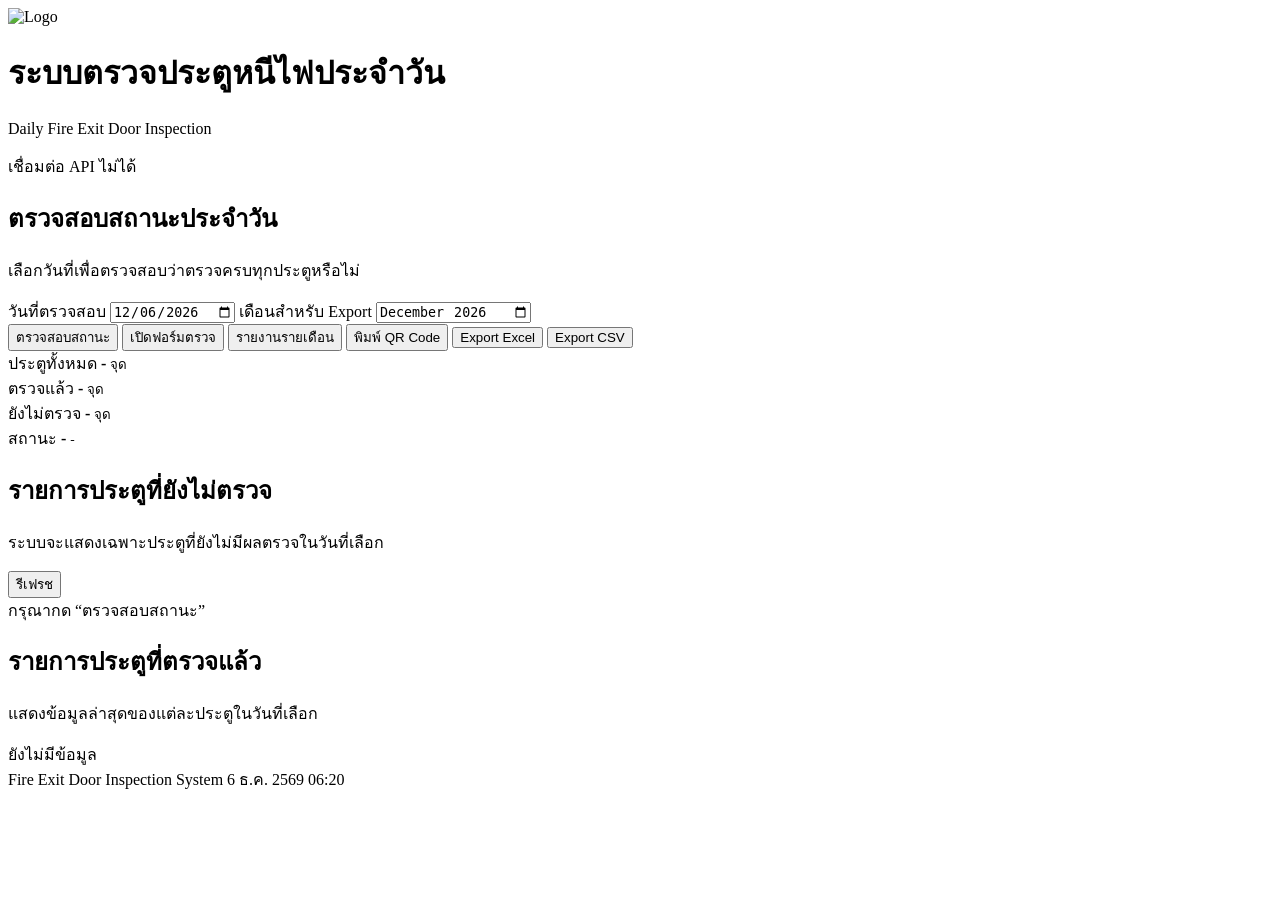
==== index.html @ d3d950fd "Create index.html" ====
<!DOCTYPE html>
<html lang="th">
<head>
  <meta charset="UTF-8" />
  <meta name="viewport" content="width=device-width, initial-scale=1.0" />

  <title>ระบบตรวจประตูหนีไฟประจำวัน</title>

  <link rel="stylesheet" href="styles.css" />

  <script src="config.js"></script>
  <script src="api.js"></script>

  <script src="https://cdn.jsdelivr.net/npm/sweetalert2@11"></script>
</head>

<body>
  <div class="app-shell">

    <header class="app-header">
      <div class="brand">
        <img id="appLogo" class="brand-logo" alt="Logo" />
        <div class="brand-text">
          <h1>ระบบตรวจประตูหนีไฟประจำวัน</h1>
          <p>Daily Fire Exit Door Inspection</p>
        </div>
      </div>

      <div class="header-status">
        <span id="apiStatusDot" class="status-dot pending"></span>
        <span id="apiStatusText">กำลังตรวจสอบระบบ...</span>
      </div>
    </header>

    <main class="main-content">

      <section class="panel control-panel">
        <div class="section-title-row">
          <div>
            <h2>ตรวจสอบสถานะประจำวัน</h2>
            <p>เลือกวันที่เพื่อตรวจสอบว่าตรวจครบทุกประตูหรือไม่</p>
          </div>
        </div>

        <div class="filter-grid">
          <label class="field">
            <span>วันที่ตรวจสอบ</span>
            <input id="statusDate" type="date" />
          </label>

          <label class="field">
            <span>เดือนสำหรับ Export</span>
            <input id="exportMonth" type="month" />
          </label>
        </div>

        <div class="action-grid">
          <button id="btnLoadStatus" class="btn primary" type="button">
            ตรวจสอบสถานะ
          </button>

          <button id="btnCheckForm" class="btn" type="button">
            เปิดฟอร์มตรวจ
          </button>

          <button id="btnReport" class="btn" type="button">
            รายงานรายเดือน
          </button>

          <button id="btnQrCode" class="btn" type="button">
            พิมพ์ QR Code
          </button>

          <button id="btnExportExcel" class="btn success" type="button">
            Export Excel
          </button>

          <button id="btnExportCsv" class="btn warning" type="button">
            Export CSV
          </button>
        </div>
      </section>

      <section class="summary-grid">
        <article class="stat-card">
          <span class="stat-label">ประตูทั้งหมด</span>
          <strong id="totalDoors">-</strong>
          <small>จุด</small>
        </article>

        <article class="stat-card ok">
          <span class="stat-label">ตรวจแล้ว</span>
          <strong id="checkedCount">-</strong>
          <small>จุด</small>
        </article>

        <article class="stat-card danger">
          <span class="stat-label">ยังไม่ตรวจ</span>
          <strong id="missingCount">-</strong>
          <small>จุด</small>
        </article>

        <article class="stat-card status">
          <span class="stat-label">สถานะ</span>
          <strong id="completeStatus">-</strong>
          <small id="statusDateLabel">-</small>
        </article>
      </section>

      <section class="panel">
        <div class="section-title-row">
          <div>
            <h2>รายการประตูที่ยังไม่ตรวจ</h2>
            <p id="missingHint">ระบบจะแสดงเฉพาะประตูที่ยังไม่มีผลตรวจในวันที่เลือก</p>
          </div>

          <button id="btnRefreshSmall" class="btn small" type="button">
            รีเฟรช
          </button>
        </div>

        <div id="missingList" class="door-list empty">
          <div class="empty-state">
            กรุณากด “ตรวจสอบสถานะ”
          </div>
        </div>
      </section>

      <section class="panel">
        <div class="section-title-row">
          <div>
            <h2>รายการประตูที่ตรวจแล้ว</h2>
            <p>แสดงข้อมูลล่าสุดของแต่ละประตูในวันที่เลือก</p>
          </div>
        </div>

        <div id="checkedList" class="door-list empty">
          <div class="empty-state">
            ยังไม่มีข้อมูล
          </div>
        </div>
      </section>

    </main>

    <footer class="app-footer">
      <span>Fire Exit Door Inspection System</span>
      <span id="footerTime"></span>
    </footer>
  </div>

  <script>
    /************************************************************
     * index.html inline app
     ************************************************************/

    const CONFIG = window.APP_CONFIG;
    const API = window.FireExitAPI;

    const el = {
      appLogo: document.getElementById('appLogo'),
      apiStatusDot: document.getElementById('apiStatusDot'),
      apiStatusText: document.getElementById('apiStatusText'),

      statusDate: document.getElementById('statusDate'),
      exportMonth: document.getElementById('exportMonth'),

      btnLoadStatus: document.getElementById('btnLoadStatus'),
      btnCheckForm: document.getElementById('btnCheckForm'),
      btnReport: document.getElementById('btnReport'),
      btnQrCode: document.getElementById('btnQrCode'),
      btnExportExcel: document.getElementById('btnExportExcel'),
      btnExportCsv: document.getElementById('btnExportCsv'),
      btnRefreshSmall: document.getElementById('btnRefreshSmall'),

      totalDoors: document.getElementById('totalDoors'),
      checkedCount: document.getElementById('checkedCount'),
      missingCount: document.getElementById('missingCount'),
      completeStatus: document.getElementById('completeStatus'),
      statusDateLabel: document.getElementById('statusDateLabel'),

      missingList: document.getElementById('missingList'),
      checkedList: document.getElementById('checkedList'),
      missingHint: document.getElementById('missingHint'),

      footerTime: document.getElementById('footerTime')
    };

    document.addEventListener('DOMContentLoaded', init);

    async function init() {
      el.appLogo.src = CONFIG.LOGO_URL;

      const today = getTodayYMD();
      el.statusDate.value = today;
      el.exportMonth.value = today.slice(0, 7);

      bindEvents();
      updateFooterTime();

      await checkApiHealth();
      await loadDailyStatus();
    }

    function bindEvents() {
      el.btnLoadStatus.addEventListener('click', loadDailyStatus);
      el.btnRefreshSmall.addEventListener('click', loadDailyStatus);

      el.statusDate.addEventListener('change', () => {
        loadDailyStatus();
      });

      el.btnCheckForm.addEventListener('click', () => {
        window.location.href = CONFIG.ROUTES.CHECK;
      });

      el.btnReport.addEventListener('click', () => {
        const month = el.exportMonth.value || getTodayYMD().slice(0, 7);
        window.location.href = `${CONFIG.ROUTES.REPORT}?month=${encodeURIComponent(month)}`;
      });

      el.btnQrCode.addEventListener('click', () => {
        window.location.href = CONFIG.ROUTES.QRCODE;
      });

      el.btnExportExcel.addEventListener('click', () => {
        const month = el.exportMonth.value;
        if (!month) {
          showWarn('กรุณาเลือกเดือนสำหรับ Export');
          return;
        }

        confirmExport('Excel', month, () => API.exportExcel(month));
      });

      el.btnExportCsv.addEventListener('click', () => {
        const month = el.exportMonth.value;
        if (!month) {
          showWarn('กรุณาเลือกเดือนสำหรับ Export');
          return;
        }

        confirmExport('CSV', month, () => API.exportCsv(month));
      });
    }

    async function checkApiHealth() {
      try {
        setApiStatus('pending', 'กำลังตรวจสอบระบบ...');

        const data = await API.getHealth();

        if (data.ok) {
          setApiStatus('ok', 'ระบบพร้อมใช้งาน');
        } else {
          setApiStatus('danger', 'ระบบมีปัญหา');
        }

      } catch (err) {
        setApiStatus('danger', 'เชื่อมต่อ API ไม่ได้');
        console.error(err);
      }
    }

    async function loadDailyStatus() {
      const date = el.statusDate.value;

      if (!date) {
        showWarn('กรุณาเลือกวันที่ตรวจสอบ');
        return;
      }

      setLoading(true);

      try {
        const data = await API.getDailyStatus(date);
        renderDailyStatus(data);

      } catch (err) {
        console.error(err);
        showError(err.message || 'โหลดข้อมูลไม่สำเร็จ');
      } finally {
        setLoading(false);
      }
    }

    function renderDailyStatus(data) {
      el.totalDoors.textContent = numberText(data.totalDoors);
      el.checkedCount.textContent = numberText(data.checkedCount);
      el.missingCount.textContent = numberText(data.missingCount);
      el.statusDateLabel.textContent = data.date || '-';

      if (data.isComplete) {
        el.completeStatus.textContent = 'ครบ';
        el.completeStatus.className = 'complete-ok';
        el.missingHint.textContent = 'ตรวจครบทุกประตูในวันที่เลือกแล้ว';
      } else {
        el.completeStatus.textContent = 'ไม่ครบ';
        el.completeStatus.className = 'complete-bad';
        el.missingHint.textContent = `ยังไม่ตรวจ ${data.missingCount || 0} ประตู`;
      }

      renderMissingDoors(data.missingDoors || []);
      renderCheckedDoors(data.checkedDoors || []);
    }

    function renderMissingDoors(list) {
      el.missingList.className = 'door-list';

      if (!list.length) {
        el.missingList.classList.add('empty');
        el.missingList.innerHTML = `
          <div class="empty-state success-state">
            ✓ ตรวจครบทุกประตูแล้ว
          </div>
        `;
        return;
      }

      el.missingList.innerHTML = list.map((door) => {
        const checkUrl = `${CONFIG.ROUTES.CHECK}?doorId=${encodeURIComponent(door.doorId)}`;

        return `
          <div class="door-row missing">
            <div class="door-main">
              <strong>${escapeHtml(door.doorId)}</strong>
              <span>${escapeHtml(door.location || '-')}</span>
            </div>
            <div class="door-actions">
              <a class="mini-link" href="${checkUrl}">ตรวจประตูนี้</a>
            </div>
          </div>
        `;
      }).join('');
    }

    function renderCheckedDoors(list) {
      el.checkedList.className = 'door-list';

      if (!list.length) {
        el.checkedList.classList.add('empty');
        el.checkedList.innerHTML = `
          <div class="empty-state">
            ยังไม่มีประตูที่ตรวจแล้วในวันที่เลือก
          </div>
        `;
        return;
      }

      el.checkedList.innerHTML = list.map((door) => {
        const viewUrl = `${CONFIG.ROUTES.VIEW}?doorId=${encodeURIComponent(door.doorId)}`;
        const resultClass = door.result === 'ผิดปกติ' ? 'badge bad' : 'badge good';

        return `
          <div class="door-row checked">
            <div class="door-main">
              <strong>${escapeHtml(door.doorId)}</strong>
              <span>${escapeHtml(door.location || '-')}</span>
            </div>

            <div class="door-meta">
              <span class="${resultClass}">${escapeHtml(door.result || '-')}</span>
              <small>${escapeHtml(door.inspector || '-')}</small>
              <small>${escapeHtml(door.timestamp || '-')}</small>
            </div>

            <div class="door-actions">
              <a class="mini-link" href="${viewUrl}">ดูผล</a>
            </div>
          </div>
        `;
      }).join('');
    }

    function confirmExport(type, month, callback) {
      Swal.fire({
        icon: 'question',
        title: `Export ${type}`,
        html: `ต้องการส่งออกไฟล์เดือน <b>${escapeHtml(month)}</b> ใช่หรือไม่`,
        showCancelButton: true,
        confirmButtonText: 'Export',
        cancelButtonText: 'ยกเลิก',
        reverseButtons: true
      }).then((result) => {
        if (result.isConfirmed) {
          callback();
        }
      });
    }

    function setLoading(isLoading) {
      const buttons = [
        el.btnLoadStatus,
        el.btnRefreshSmall,
        el.btnExportExcel,
        el.btnExportCsv
      ];

      buttons.forEach((btn) => {
        btn.disabled = isLoading;
      });

      if (isLoading) {
        el.btnLoadStatus.textContent = 'กำลังโหลด...';
      } else {
        el.btnLoadStatus.textContent = 'ตรวจสอบสถานะ';
      }
    }

    function setApiStatus(type, text) {
      el.apiStatusDot.className = `status-dot ${type}`;
      el.apiStatusText.textContent = text;
    }

    function showWarn(message) {
      Swal.fire({
        icon: 'warning',
        title: 'แจ้งเตือน',
        text: message,
        confirmButtonText: 'ตกลง'
      });
    }

    function showError(message) {
      Swal.fire({
        icon: 'error',
        title: 'เกิดข้อผิดพลาด',
        text: message,
        confirmButtonText: 'ตกลง'
      });
    }

    function getTodayYMD() {
      const d = new Date();
      const y = d.getFullYear();
      const m = String(d.getMonth() + 1).padStart(2, '0');
      const day = String(d.getDate()).padStart(2, '0');
      return `${y}-${m}-${day}`;
    }

    function updateFooterTime() {
      const now = new Date();
      el.footerTime.textContent = now.toLocaleString('th-TH', {
        dateStyle: 'medium',
        timeStyle: 'short'
      });
    }

    function numberText(value) {
      const n = Number(value || 0);
      return n.toLocaleString('th-TH');
    }

    function escapeHtml(value) {
      return String(value ?? '')
        .replace(/&/g, '&amp;')
        .replace(/</g, '&lt;')
        .replace(/>/g, '&gt;')
        .replace(/"/g, '&quot;')
        .replace(/'/g, '&#039;');
    }
  </script>
</body>
</html>
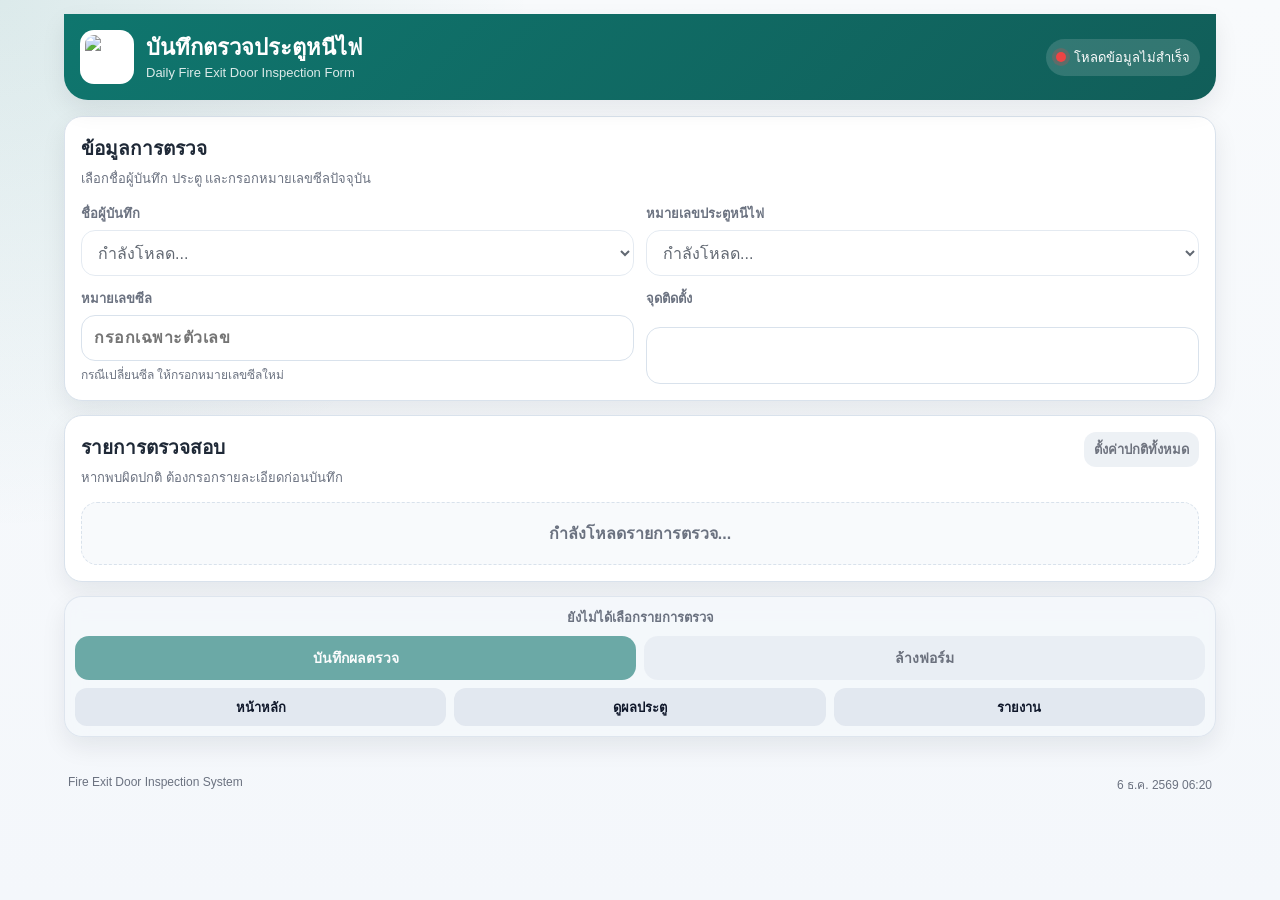
==== commit a8cbf2b9: "Update index.html" ====
--- a/index.html
+++ b/index.html
@@ -4,7 +4,7 @@
   <meta charset="UTF-8" />
   <meta name="viewport" content="width=device-width, initial-scale=1.0" />
 
-  <title>ระบบตรวจประตูหนีไฟประจำวัน</title>
+  <title>บันทึกตรวจประตูหนีไฟ</title>
 
   <link rel="stylesheet" href="styles.css" />
 
@@ -12,6 +12,286 @@
   <script src="api.js"></script>
 
   <script src="https://cdn.jsdelivr.net/npm/sweetalert2@11"></script>
+
+  <style>
+    /************************************************************
+     * check.html เฉพาะฟอร์มตรวจ
+     ************************************************************/
+
+    .check-layout {
+      display: grid;
+      gap: 14px;
+    }
+
+    .form-card {
+      background: #fff;
+      border: 1px solid var(--line);
+      border-radius: var(--radius);
+      box-shadow: var(--shadow);
+      padding: 16px;
+    }
+
+    .form-grid {
+      display: grid;
+      grid-template-columns: repeat(2, minmax(0, 1fr));
+      gap: 12px;
+    }
+
+    .form-grid .field.full {
+      grid-column: 1 / -1;
+    }
+
+    .seal-field input {
+      font-weight: 900;
+      letter-spacing: 0.5px;
+      color: var(--primary-dark);
+    }
+
+    .seal-help {
+      font-size: 12px;
+      color: var(--muted);
+      margin-top: -2px;
+    }
+
+    .door-info-box {
+      border: 1px solid rgba(15, 118, 110, 0.25);
+      background: var(--primary-soft);
+      border-radius: 16px;
+      padding: 12px;
+      display: grid;
+      gap: 4px;
+      margin-top: 12px;
+    }
+
+    .door-info-box strong {
+      font-size: 18px;
+      color: var(--primary-dark);
+    }
+
+    .door-info-box span {
+      color: #334155;
+      font-size: 14px;
+    }
+
+    .checklist-wrap {
+      display: grid;
+      gap: 10px;
+    }
+
+    .check-item {
+      border: 1px solid var(--line);
+      background: #fff;
+      border-radius: 16px;
+      padding: 12px;
+      display: grid;
+      gap: 10px;
+    }
+
+    .check-item.abnormal {
+      border-color: rgba(185, 28, 28, 0.35);
+      background: linear-gradient(90deg, var(--danger-soft), #fff 42%);
+    }
+
+    .check-title-row {
+      display: grid;
+      grid-template-columns: 38px minmax(0, 1fr);
+      gap: 8px;
+      align-items: start;
+    }
+
+    .check-no {
+      width: 32px;
+      height: 32px;
+      border-radius: 999px;
+      background: var(--primary);
+      color: #fff;
+      display: inline-flex;
+      align-items: center;
+      justify-content: center;
+      font-weight: 900;
+      font-size: 13px;
+    }
+
+    .check-title {
+      font-weight: 900;
+      line-height: 1.35;
+    }
+
+    .check-actions {
+      display: grid;
+      grid-template-columns: repeat(2, minmax(0, 1fr));
+      gap: 8px;
+    }
+
+    .choice-btn {
+      border: 1px solid var(--line);
+      background: #f8fafc;
+      color: #0f172a;
+      min-height: 44px;
+      border-radius: 14px;
+      padding: 9px 10px;
+      font-weight: 900;
+      font-size: 14px;
+      cursor: pointer;
+    }
+
+    .choice-btn.normal.active {
+      background: var(--success);
+      border-color: var(--success);
+      color: #fff;
+    }
+
+    .choice-btn.abnormal.active {
+      background: var(--danger);
+      border-color: var(--danger);
+      color: #fff;
+    }
+
+    .detail-box {
+      display: none;
+    }
+
+    .check-item.abnormal .detail-box {
+      display: grid;
+      gap: 6px;
+    }
+
+    .detail-box label {
+      color: var(--danger);
+      font-size: 13px;
+      font-weight: 900;
+    }
+
+    .detail-box textarea {
+      width: 100%;
+      min-height: 78px;
+      resize: vertical;
+      border: 1px solid rgba(185, 28, 28, 0.35);
+      border-radius: 14px;
+      padding: 10px;
+      font-size: 15px;
+      outline: none;
+    }
+
+    .detail-box textarea:focus {
+      border-color: var(--danger);
+      box-shadow: 0 0 0 4px rgba(185, 28, 28, 0.12);
+    }
+
+    .sticky-save {
+      position: sticky;
+      bottom: 8px;
+      z-index: 10;
+      display: grid;
+      gap: 8px;
+      background: rgba(244, 247, 251, 0.88);
+      backdrop-filter: blur(10px);
+      padding: 10px;
+      border-radius: 18px;
+      border: 1px solid rgba(217, 226, 236, 0.8);
+      box-shadow: var(--shadow);
+    }
+
+    .save-row {
+      display: grid;
+      grid-template-columns: 1fr 1fr;
+      gap: 8px;
+    }
+
+    .progress-line {
+      font-size: 13px;
+      color: var(--muted);
+      text-align: center;
+      font-weight: 800;
+    }
+
+    .quick-nav {
+      display: grid;
+      grid-template-columns: repeat(3, minmax(0, 1fr));
+      gap: 8px;
+    }
+
+    .page-link-btn {
+      min-height: 38px;
+      border-radius: 12px;
+      background: #e2e8f0;
+      color: #0f172a;
+      text-decoration: none;
+      display: inline-flex;
+      align-items: center;
+      justify-content: center;
+      font-weight: 900;
+      font-size: 13px;
+      padding: 8px;
+    }
+
+    @media (max-width: 640px) {
+      .check-layout {
+        gap: 10px;
+      }
+
+      .form-card {
+        padding: 12px;
+        border-radius: 16px;
+      }
+
+      .form-grid {
+        grid-template-columns: repeat(2, minmax(0, 1fr));
+        gap: 8px;
+      }
+
+      .check-item {
+        padding: 10px;
+        border-radius: 14px;
+        gap: 8px;
+      }
+
+      .check-title-row {
+        grid-template-columns: 32px minmax(0, 1fr);
+        gap: 7px;
+      }
+
+      .check-no {
+        width: 28px;
+        height: 28px;
+        font-size: 12px;
+      }
+
+      .check-title {
+        font-size: 14px;
+      }
+
+      .choice-btn {
+        min-height: 40px;
+        border-radius: 12px;
+        font-size: 13px;
+        padding: 8px;
+      }
+
+      .detail-box textarea {
+        min-height: 68px;
+        font-size: 14px;
+      }
+
+      .quick-nav {
+        grid-template-columns: repeat(3, minmax(0, 1fr));
+      }
+
+      .page-link-btn {
+        font-size: 12px;
+      }
+    }
+
+    @media (max-width: 390px) {
+      .form-grid {
+        grid-template-columns: 1fr;
+      }
+
+      .save-row {
+        grid-template-columns: 1fr;
+      }
+    }
+  </style>
 </head>
 
 <body>
@@ -21,123 +301,104 @@
       <div class="brand">
         <img id="appLogo" class="brand-logo" alt="Logo" />
         <div class="brand-text">
-          <h1>ระบบตรวจประตูหนีไฟประจำวัน</h1>
-          <p>Daily Fire Exit Door Inspection</p>
+          <h1>บันทึกตรวจประตูหนีไฟ</h1>
+          <p>Daily Fire Exit Door Inspection Form</p>
         </div>
       </div>
 
       <div class="header-status">
         <span id="apiStatusDot" class="status-dot pending"></span>
-        <span id="apiStatusText">กำลังตรวจสอบระบบ...</span>
+        <span id="apiStatusText">กำลังโหลดข้อมูล...</span>
       </div>
     </header>
 
-    <main class="main-content">
-
-      <section class="panel control-panel">
+    <main class="main-content check-layout">
+
+      <section class="form-card">
         <div class="section-title-row">
           <div>
-            <h2>ตรวจสอบสถานะประจำวัน</h2>
-            <p>เลือกวันที่เพื่อตรวจสอบว่าตรวจครบทุกประตูหรือไม่</p>
+            <h2>ข้อมูลการตรวจ</h2>
+            <p>เลือกชื่อผู้บันทึก ประตู และกรอกหมายเลขซีลปัจจุบัน</p>
           </div>
         </div>
 
-        <div class="filter-grid">
+        <div class="form-grid">
           <label class="field">
-            <span>วันที่ตรวจสอบ</span>
-            <input id="statusDate" type="date" />
+            <span>ชื่อผู้บันทึก</span>
+            <select id="inspectorSelect">
+              <option value="">กำลังโหลด...</option>
+            </select>
           </label>
 
           <label class="field">
-            <span>เดือนสำหรับ Export</span>
-            <input id="exportMonth" type="month" />
+            <span>หมายเลขประตูหนีไฟ</span>
+            <select id="doorSelect">
+              <option value="">กำลังโหลด...</option>
+            </select>
+          </label>
+
+          <label class="field seal-field">
+            <span>หมายเลขซีล</span>
+            <input
+              id="sealNoInput"
+              type="text"
+              inputmode="numeric"
+              pattern="[0-9]*"
+              autocomplete="off"
+              placeholder="กรอกเฉพาะตัวเลข"
+              maxlength="30"
+            />
+            <small class="seal-help">กรณีเปลี่ยนซีล ให้กรอกหมายเลขซีลใหม่</small>
+          </label>
+
+          <label class="field">
+            <span>จุดติดตั้ง</span>
+            <input id="locationInput" type="text" readonly />
           </label>
         </div>
 
-        <div class="action-grid">
-          <button id="btnLoadStatus" class="btn primary" type="button">
-            ตรวจสอบสถานะ
-          </button>
-
-          <button id="btnCheckForm" class="btn" type="button">
-            เปิดฟอร์มตรวจ
-          </button>
-
-          <button id="btnReport" class="btn" type="button">
-            รายงานรายเดือน
-          </button>
-
-          <button id="btnQrCode" class="btn" type="button">
-            พิมพ์ QR Code
-          </button>
-
-          <button id="btnExportExcel" class="btn success" type="button">
-            Export Excel
-          </button>
-
-          <button id="btnExportCsv" class="btn warning" type="button">
-            Export CSV
+        <div id="doorInfoBox" class="door-info-box" style="display:none;">
+          <strong id="doorInfoId">-</strong>
+          <span id="doorInfoLocation">-</span>
+        </div>
+      </section>
+
+      <section class="form-card">
+        <div class="section-title-row">
+          <div>
+            <h2>รายการตรวจสอบ</h2>
+            <p>หากพบผิดปกติ ต้องกรอกรายละเอียดก่อนบันทึก</p>
+          </div>
+
+          <button id="btnSetAllNormal" class="btn small" type="button">
+            ตั้งค่าปกติทั้งหมด
           </button>
         </div>
+
+        <div id="checklistWrap" class="checklist-wrap">
+          <div class="empty-state">กำลังโหลดรายการตรวจ...</div>
+        </div>
       </section>
 
-      <section class="summary-grid">
-        <article class="stat-card">
-          <span class="stat-label">ประตูทั้งหมด</span>
-          <strong id="totalDoors">-</strong>
-          <small>จุด</small>
-        </article>
-
-        <article class="stat-card ok">
-          <span class="stat-label">ตรวจแล้ว</span>
-          <strong id="checkedCount">-</strong>
-          <small>จุด</small>
-        </article>
-
-        <article class="stat-card danger">
-          <span class="stat-label">ยังไม่ตรวจ</span>
-          <strong id="missingCount">-</strong>
-          <small>จุด</small>
-        </article>
-
-        <article class="stat-card status">
-          <span class="stat-label">สถานะ</span>
-          <strong id="completeStatus">-</strong>
-          <small id="statusDateLabel">-</small>
-        </article>
-      </section>
-
-      <section class="panel">
-        <div class="section-title-row">
-          <div>
-            <h2>รายการประตูที่ยังไม่ตรวจ</h2>
-            <p id="missingHint">ระบบจะแสดงเฉพาะประตูที่ยังไม่มีผลตรวจในวันที่เลือก</p>
-          </div>
-
-          <button id="btnRefreshSmall" class="btn small" type="button">
-            รีเฟรช
+      <section class="sticky-save">
+        <div id="progressLine" class="progress-line">
+          ยังไม่ได้เลือกรายการตรวจ
+        </div>
+
+        <div class="save-row">
+          <button id="btnSave" class="btn primary" type="button">
+            บันทึกผลตรวจ
+          </button>
+
+          <button id="btnReset" class="btn" type="button">
+            ล้างฟอร์ม
           </button>
         </div>
 
-        <div id="missingList" class="door-list empty">
-          <div class="empty-state">
-            กรุณากด “ตรวจสอบสถานะ”
-          </div>
-        </div>
-      </section>
-
-      <section class="panel">
-        <div class="section-title-row">
-          <div>
-            <h2>รายการประตูที่ตรวจแล้ว</h2>
-            <p>แสดงข้อมูลล่าสุดของแต่ละประตูในวันที่เลือก</p>
-          </div>
-        </div>
-
-        <div id="checkedList" class="door-list empty">
-          <div class="empty-state">
-            ยังไม่มีข้อมูล
-          </div>
+        <div class="quick-nav">
+          <a class="page-link-btn" href="index.html">หน้าหลัก</a>
+          <a id="viewDoorLink" class="page-link-btn" href="view.html">ดูผลประตู</a>
+          <a class="page-link-btn" href="report.html">รายงาน</a>
         </div>
       </section>
 
@@ -151,37 +412,42 @@
 
   <script>
     /************************************************************
-     * index.html inline app
+     * check.html app
      ************************************************************/
 
     const CONFIG = window.APP_CONFIG;
     const API = window.FireExitAPI;
+
+    const state = {
+      names: [],
+      doors: [],
+      checklist: [],
+      selectedDoorId: '',
+      items: []
+    };
 
     const el = {
       appLogo: document.getElementById('appLogo'),
       apiStatusDot: document.getElementById('apiStatusDot'),
       apiStatusText: document.getElementById('apiStatusText'),
 
-      statusDate: document.getElementById('statusDate'),
-      exportMonth: document.getElementById('exportMonth'),
-
-      btnLoadStatus: document.getElementById('btnLoadStatus'),
-      btnCheckForm: document.getElementById('btnCheckForm'),
-      btnReport: document.getElementById('btnReport'),
-      btnQrCode: document.getElementById('btnQrCode'),
-      btnExportExcel: document.getElementById('btnExportExcel'),
-      btnExportCsv: document.getElementById('btnExportCsv'),
-      btnRefreshSmall: document.getElementById('btnRefreshSmall'),
-
-      totalDoors: document.getElementById('totalDoors'),
-      checkedCount: document.getElementById('checkedCount'),
-      missingCount: document.getElementById('missingCount'),
-      completeStatus: document.getElementById('completeStatus'),
-      statusDateLabel: document.getElementById('statusDateLabel'),
-
-      missingList: document.getElementById('missingList'),
-      checkedList: document.getElementById('checkedList'),
-      missingHint: document.getElementById('missingHint'),
+      inspectorSelect: document.getElementById('inspectorSelect'),
+      doorSelect: document.getElementById('doorSelect'),
+      sealNoInput: document.getElementById('sealNoInput'),
+      locationInput: document.getElementById('locationInput'),
+
+      doorInfoBox: document.getElementById('doorInfoBox'),
+      doorInfoId: document.getElementById('doorInfoId'),
+      doorInfoLocation: document.getElementById('doorInfoLocation'),
+
+      checklistWrap: document.getElementById('checklistWrap'),
+
+      btnSetAllNormal: document.getElementById('btnSetAllNormal'),
+      btnSave: document.getElementById('btnSave'),
+      btnReset: document.getElementById('btnReset'),
+
+      progressLine: document.getElementById('progressLine'),
+      viewDoorLink: document.getElementById('viewDoorLink'),
 
       footerTime: document.getElementById('footerTime')
     };
@@ -190,226 +456,478 @@
 
     async function init() {
       el.appLogo.src = CONFIG.LOGO_URL;
-
-      const today = getTodayYMD();
-      el.statusDate.value = today;
-      el.exportMonth.value = today.slice(0, 7);
-
+      updateFooterTime();
       bindEvents();
-      updateFooterTime();
-
-      await checkApiHealth();
-      await loadDailyStatus();
+
+      const params = new URLSearchParams(window.location.search);
+      state.selectedDoorId = params.get('doorId') || params.get('door') || '';
+
+      await loadOptions();
     }
 
     function bindEvents() {
-      el.btnLoadStatus.addEventListener('click', loadDailyStatus);
-      el.btnRefreshSmall.addEventListener('click', loadDailyStatus);
-
-      el.statusDate.addEventListener('change', () => {
-        loadDailyStatus();
-      });
-
-      el.btnCheckForm.addEventListener('click', () => {
-        window.location.href = CONFIG.ROUTES.CHECK;
-      });
-
-      el.btnReport.addEventListener('click', () => {
-        const month = el.exportMonth.value || getTodayYMD().slice(0, 7);
-        window.location.href = `${CONFIG.ROUTES.REPORT}?month=${encodeURIComponent(month)}`;
-      });
-
-      el.btnQrCode.addEventListener('click', () => {
-        window.location.href = CONFIG.ROUTES.QRCODE;
-      });
-
-      el.btnExportExcel.addEventListener('click', () => {
-        const month = el.exportMonth.value;
-        if (!month) {
-          showWarn('กรุณาเลือกเดือนสำหรับ Export');
-          return;
+      el.doorSelect.addEventListener('change', () => {
+        selectDoor(el.doorSelect.value);
+      });
+
+      el.sealNoInput.addEventListener('input', () => {
+        el.sealNoInput.value = el.sealNoInput.value.replace(/\D/g, '');
+      });
+
+      el.btnSetAllNormal.addEventListener('click', setAllNormal);
+      el.btnSave.addEventListener('click', saveInspection);
+      el.btnReset.addEventListener('click', resetForm);
+    }
+
+    async function loadOptions() {
+      try {
+        setApiStatus('pending', 'กำลังโหลดข้อมูล...');
+        setFormDisabled(true);
+
+        const data = await API.getOptions();
+
+        state.names = Array.isArray(data.names) ? data.names : [];
+        state.doors = Array.isArray(data.doors) ? data.doors : [];
+        state.checklist = Array.isArray(data.checklist) ? data.checklist : [];
+
+        renderNames();
+        renderDoors();
+        renderChecklist();
+
+        if (state.selectedDoorId) {
+          const found = state.doors.find(d => d.doorId === state.selectedDoorId);
+          if (found) {
+            el.doorSelect.value = state.selectedDoorId;
+            selectDoor(state.selectedDoorId);
+          }
         }
 
-        confirmExport('Excel', month, () => API.exportExcel(month));
-      });
-
-      el.btnExportCsv.addEventListener('click', () => {
-        const month = el.exportMonth.value;
-        if (!month) {
-          showWarn('กรุณาเลือกเดือนสำหรับ Export');
-          return;
-        }
-
-        confirmExport('CSV', month, () => API.exportCsv(month));
-      });
-    }
-
-    async function checkApiHealth() {
-      try {
-        setApiStatus('pending', 'กำลังตรวจสอบระบบ...');
-
-        const data = await API.getHealth();
-
-        if (data.ok) {
-          setApiStatus('ok', 'ระบบพร้อมใช้งาน');
-        } else {
-          setApiStatus('danger', 'ระบบมีปัญหา');
-        }
-
-      } catch (err) {
-        setApiStatus('danger', 'เชื่อมต่อ API ไม่ได้');
-        console.error(err);
-      }
-    }
-
-    async function loadDailyStatus() {
-      const date = el.statusDate.value;
-
-      if (!date) {
-        showWarn('กรุณาเลือกวันที่ตรวจสอบ');
-        return;
-      }
-
-      setLoading(true);
-
-      try {
-        const data = await API.getDailyStatus(date);
-        renderDailyStatus(data);
+        setApiStatus('ok', 'พร้อมบันทึกข้อมูล');
+        setFormDisabled(false);
 
       } catch (err) {
         console.error(err);
+        setApiStatus('danger', 'โหลดข้อมูลไม่สำเร็จ');
         showError(err.message || 'โหลดข้อมูลไม่สำเร็จ');
-      } finally {
-        setLoading(false);
-      }
-    }
-
-    function renderDailyStatus(data) {
-      el.totalDoors.textContent = numberText(data.totalDoors);
-      el.checkedCount.textContent = numberText(data.checkedCount);
-      el.missingCount.textContent = numberText(data.missingCount);
-      el.statusDateLabel.textContent = data.date || '-';
-
-      if (data.isComplete) {
-        el.completeStatus.textContent = 'ครบ';
-        el.completeStatus.className = 'complete-ok';
-        el.missingHint.textContent = 'ตรวจครบทุกประตูในวันที่เลือกแล้ว';
-      } else {
-        el.completeStatus.textContent = 'ไม่ครบ';
-        el.completeStatus.className = 'complete-bad';
-        el.missingHint.textContent = `ยังไม่ตรวจ ${data.missingCount || 0} ประตู`;
-      }
-
-      renderMissingDoors(data.missingDoors || []);
-      renderCheckedDoors(data.checkedDoors || []);
-    }
-
-    function renderMissingDoors(list) {
-      el.missingList.className = 'door-list';
-
-      if (!list.length) {
-        el.missingList.classList.add('empty');
-        el.missingList.innerHTML = `
-          <div class="empty-state success-state">
-            ✓ ตรวจครบทุกประตูแล้ว
-          </div>
-        `;
+      }
+    }
+
+    function renderNames() {
+      if (!state.names.length) {
+        el.inspectorSelect.innerHTML = '<option value="">ไม่พบรายชื่อในชีท Name</option>';
         return;
       }
 
-      el.missingList.innerHTML = list.map((door) => {
-        const checkUrl = `${CONFIG.ROUTES.CHECK}?doorId=${encodeURIComponent(door.doorId)}`;
-
+      el.inspectorSelect.innerHTML = [
+        '<option value="">เลือกชื่อผู้บันทึก</option>',
+        ...state.names.map(name => `<option value="${escapeAttr(name)}">${escapeHtml(name)}</option>`)
+      ].join('');
+    }
+
+    function renderDoors() {
+      if (!state.doors.length) {
+        el.doorSelect.innerHTML = '<option value="">ไม่พบข้อมูลประตูใน Sheet1</option>';
+        return;
+      }
+
+      el.doorSelect.innerHTML = [
+        '<option value="">เลือกประตูหนีไฟ</option>',
+        ...state.doors.map(door => {
+          const text = `${door.doorId} | ${door.location || '-'}`;
+          return `<option value="${escapeAttr(door.doorId)}">${escapeHtml(text)}</option>`;
+        })
+      ].join('');
+    }
+
+    function renderChecklist() {
+      if (!state.checklist.length) {
+        el.checklistWrap.innerHTML = '<div class="empty-state">ไม่พบรายการตรวจในชีท Checklist</div>';
+        return;
+      }
+
+      state.items = state.checklist.map(item => ({
+        no: item.no,
+        title: item.title,
+        normalValue: item.normalValue || 'ปกติ',
+        abnormalValue: item.abnormalValue || 'ผิดปกติ',
+        requireDetail: item.requireDetail !== false,
+        value: '',
+        detail: '',
+        finalText: '',
+        isAbnormal: false
+      }));
+
+      el.checklistWrap.innerHTML = state.items.map((item, index) => {
         return `
-          <div class="door-row missing">
-            <div class="door-main">
-              <strong>${escapeHtml(door.doorId)}</strong>
-              <span>${escapeHtml(door.location || '-')}</span>
+          <div class="check-item" data-index="${index}">
+            <div class="check-title-row">
+              <span class="check-no">${escapeHtml(item.no || index + 1)}</span>
+              <div class="check-title">${escapeHtml(item.title)}</div>
             </div>
-            <div class="door-actions">
-              <a class="mini-link" href="${checkUrl}">ตรวจประตูนี้</a>
+
+            <div class="check-actions">
+              <button class="choice-btn normal" type="button" data-type="normal" data-index="${index}">
+                ${escapeHtml(item.normalValue)}
+              </button>
+
+              <button class="choice-btn abnormal" type="button" data-type="abnormal" data-index="${index}">
+                ${escapeHtml(item.abnormalValue)}
+              </button>
+            </div>
+
+            <div class="detail-box">
+              <label>รายละเอียดกรณีผิดปกติ</label>
+              <textarea data-detail-index="${index}" placeholder="ระบุรายละเอียด เช่น มีสิ่งกีดขวาง / ไฟดับ / ชำรุด"></textarea>
             </div>
           </div>
         `;
       }).join('');
-    }
-
-    function renderCheckedDoors(list) {
-      el.checkedList.className = 'door-list';
-
-      if (!list.length) {
-        el.checkedList.classList.add('empty');
-        el.checkedList.innerHTML = `
-          <div class="empty-state">
-            ยังไม่มีประตูที่ตรวจแล้วในวันที่เลือก
-          </div>
-        `;
+
+      el.checklistWrap.querySelectorAll('.choice-btn').forEach(btn => {
+        btn.addEventListener('click', () => {
+          const index = Number(btn.dataset.index);
+          const type = btn.dataset.type;
+          setItemValue(index, type);
+        });
+      });
+
+      el.checklistWrap.querySelectorAll('textarea[data-detail-index]').forEach(textarea => {
+        textarea.addEventListener('input', () => {
+          const index = Number(textarea.dataset.detailIndex);
+          state.items[index].detail = textarea.value.trim();
+          updateItemFinalText(index);
+          updateProgress();
+        });
+      });
+
+      updateProgress();
+    }
+
+    function selectDoor(doorId) {
+      const door = state.doors.find(d => d.doorId === doorId);
+
+      if (!door) {
+        el.locationInput.value = '';
+        el.doorInfoBox.style.display = 'none';
+        el.viewDoorLink.href = CONFIG.ROUTES.VIEW;
         return;
       }
 
-      el.checkedList.innerHTML = list.map((door) => {
-        const viewUrl = `${CONFIG.ROUTES.VIEW}?doorId=${encodeURIComponent(door.doorId)}`;
-        const resultClass = door.result === 'ผิดปกติ' ? 'badge bad' : 'badge good';
-
-        return `
-          <div class="door-row checked">
-            <div class="door-main">
-              <strong>${escapeHtml(door.doorId)}</strong>
-              <span>${escapeHtml(door.location || '-')}</span>
-            </div>
-
-            <div class="door-meta">
-              <span class="${resultClass}">${escapeHtml(door.result || '-')}</span>
-              <small>${escapeHtml(door.inspector || '-')}</small>
-              <small>${escapeHtml(door.timestamp || '-')}</small>
-            </div>
-
-            <div class="door-actions">
-              <a class="mini-link" href="${viewUrl}">ดูผล</a>
-            </div>
-          </div>
-        `;
-      }).join('');
-    }
-
-    function confirmExport(type, month, callback) {
+      el.locationInput.value = door.location || '';
+      el.doorInfoId.textContent = door.doorId;
+      el.doorInfoLocation.textContent = door.location || '-';
+      el.doorInfoBox.style.display = 'grid';
+
+      el.viewDoorLink.href = `${CONFIG.ROUTES.VIEW}?doorId=${encodeURIComponent(door.doorId)}`;
+    }
+
+    function setItemValue(index, type) {
+      const item = state.items[index];
+      if (!item) return;
+
+      const itemEl = el.checklistWrap.querySelector(`.check-item[data-index="${index}"]`);
+      const normalBtn = itemEl.querySelector('.choice-btn.normal');
+      const abnormalBtn = itemEl.querySelector('.choice-btn.abnormal');
+
+      normalBtn.classList.remove('active');
+      abnormalBtn.classList.remove('active');
+      itemEl.classList.remove('abnormal');
+
+      if (type === 'normal') {
+        item.value = item.normalValue;
+        item.isAbnormal = false;
+        item.detail = '';
+        normalBtn.classList.add('active');
+
+        const textarea = itemEl.querySelector('textarea');
+        if (textarea) textarea.value = '';
+
+      } else {
+        item.value = item.abnormalValue;
+        item.isAbnormal = true;
+        abnormalBtn.classList.add('active');
+        itemEl.classList.add('abnormal');
+
+        const textarea = itemEl.querySelector('textarea');
+        if (textarea) {
+          setTimeout(() => textarea.focus(), 80);
+        }
+      }
+
+      updateItemFinalText(index);
+      updateProgress();
+    }
+
+    function updateItemFinalText(index) {
+      const item = state.items[index];
+      if (!item) return;
+
+      let text = item.value || '';
+
+      if (item.isAbnormal && item.detail) {
+        text += ' - ' + item.detail;
+      }
+
+      item.finalText = normalizeTrueText(text);
+    }
+
+    function setAllNormal() {
+      if (!state.items.length) return;
+
+      state.items.forEach((item, index) => {
+        setItemValue(index, 'normal');
+      });
+
+      Swal.fire({
+        icon: 'success',
+        title: 'ตั้งค่าปกติทั้งหมดแล้ว',
+        timer: 900,
+        showConfirmButton: false
+      });
+    }
+
+    function resetForm() {
       Swal.fire({
         icon: 'question',
-        title: `Export ${type}`,
-        html: `ต้องการส่งออกไฟล์เดือน <b>${escapeHtml(month)}</b> ใช่หรือไม่`,
+        title: 'ล้างฟอร์ม?',
+        text: 'ต้องการล้างค่ารายการตรวจทั้งหมดหรือไม่',
         showCancelButton: true,
-        confirmButtonText: 'Export',
+        confirmButtonText: 'ล้างฟอร์ม',
         cancelButtonText: 'ยกเลิก',
         reverseButtons: true
-      }).then((result) => {
-        if (result.isConfirmed) {
-          callback();
+      }).then(result => {
+        if (!result.isConfirmed) return;
+
+        el.sealNoInput.value = '';
+
+        state.items.forEach(item => {
+          item.value = '';
+          item.detail = '';
+          item.finalText = '';
+          item.isAbnormal = false;
+        });
+
+        renderChecklist();
+      });
+    }
+
+    async function saveInspection() {
+      const inspector = el.inspectorSelect.value.trim();
+      const doorId = el.doorSelect.value.trim();
+      const sealNo = el.sealNoInput.value.trim();
+      const door = state.doors.find(d => d.doorId === doorId);
+      const location = door ? door.location : el.locationInput.value.trim();
+
+      if (!inspector) {
+        showWarn('กรุณาเลือกชื่อผู้บันทึก');
+        return;
+      }
+
+      if (!doorId) {
+        showWarn('กรุณาเลือกหมายเลขประตูหนีไฟ');
+        return;
+      }
+
+      if (!sealNo) {
+        showWarn('กรุณากรอกหมายเลขซีล');
+        el.sealNoInput.focus();
+        return;
+      }
+
+      if (!/^[0-9]+$/.test(sealNo)) {
+        showWarn('หมายเลขซีลต้องเป็นตัวเลขเท่านั้น');
+        el.sealNoInput.focus();
+        return;
+      }
+
+      const validation = validateItems();
+
+      if (!validation.ok) {
+        showWarn(validation.message);
+        focusItem(validation.index);
+        return;
+      }
+
+      const abnormalCount = state.items.filter(item => item.isAbnormal).length;
+
+      const html = `
+        <div style="text-align:left">
+          <div><b>ผู้บันทึก:</b> ${escapeHtml(inspector)}</div>
+          <div><b>ประตู:</b> ${escapeHtml(doorId)}</div>
+          <div><b>จุดติดตั้ง:</b> ${escapeHtml(location || '-')}</div>
+          <div><b>หมายเลขซีล:</b> ${escapeHtml(sealNo)}</div>
+          <div><b>ผลรวม:</b> ${abnormalCount ? '<span style="color:#b91c1c;font-weight:bold">ผิดปกติ</span>' : '<span style="color:#15803d;font-weight:bold">ปกติ</span>'}</div>
+          <div><b>รายการผิดปกติ:</b> ${abnormalCount} รายการ</div>
+        </div>
+      `;
+
+      const confirm = await Swal.fire({
+        icon: abnormalCount ? 'warning' : 'question',
+        title: 'ยืนยันบันทึกผลตรวจ',
+        html,
+        showCancelButton: true,
+        confirmButtonText: 'บันทึก',
+        cancelButtonText: 'ยกเลิก',
+        reverseButtons: true
+      });
+
+      if (!confirm.isConfirmed) return;
+
+      const payload = {
+        doorId,
+        location,
+        sealNo,
+        inspector,
+        device: detectDevice(),
+        items: state.items.map(item => ({
+          no: item.no,
+          title: item.title,
+          value: normalizeTrueText(item.value),
+          detail: item.detail || '',
+          finalText: normalizeTrueText(item.finalText || item.value),
+          isAbnormal: !!item.isAbnormal
+        }))
+      };
+
+      try {
+        setSaving(true);
+
+        const data = await API.saveInspection(payload);
+
+        await Swal.fire({
+          icon: 'success',
+          title: 'บันทึกสำเร็จ',
+          html: `
+            <div style="text-align:left">
+              <div><b>เวลา:</b> ${escapeHtml(data.timestamp || '-')}</div>
+              <div><b>ประตู:</b> ${escapeHtml(data.doorId || doorId)}</div>
+              <div><b>จุดติดตั้ง:</b> ${escapeHtml(data.location || location || '-')}</div>
+              <div><b>หมายเลขซีล:</b> ${escapeHtml(data.sealNo || sealNo)}</div>
+              <div><b>ผลรวม:</b> ${escapeHtml(data.result || '-')}</div>
+            </div>
+          `,
+          confirmButtonText: 'ตกลง'
+        });
+
+        window.location.href = `${CONFIG.ROUTES.VIEW}?doorId=${encodeURIComponent(doorId)}`;
+
+      } catch (err) {
+        console.error(err);
+        showError(err.message || 'บันทึกไม่สำเร็จ');
+      } finally {
+        setSaving(false);
+      }
+    }
+
+    function validateItems() {
+      if (!state.items.length) {
+        return {
+          ok: false,
+          message: 'ไม่พบรายการตรวจ',
+          index: -1
+        };
+      }
+
+      for (let i = 0; i < state.items.length; i++) {
+        const item = state.items[i];
+
+        if (!item.value) {
+          return {
+            ok: false,
+            message: `กรุณาเลือกผลตรวจข้อ ${item.no || i + 1}: ${item.title}`,
+            index: i
+          };
         }
-      });
-    }
-
-    function setLoading(isLoading) {
-      const buttons = [
-        el.btnLoadStatus,
-        el.btnRefreshSmall,
-        el.btnExportExcel,
-        el.btnExportCsv
-      ];
-
-      buttons.forEach((btn) => {
-        btn.disabled = isLoading;
-      });
-
-      if (isLoading) {
-        el.btnLoadStatus.textContent = 'กำลังโหลด...';
+
+        if (item.isAbnormal && item.requireDetail && !item.detail.trim()) {
+          return {
+            ok: false,
+            message: `กรุณาระบุรายละเอียดผิดปกติข้อ ${item.no || i + 1}: ${item.title}`,
+            index: i
+          };
+        }
+      }
+
+      return {
+        ok: true
+      };
+    }
+
+    function focusItem(index) {
+      if (index < 0) return;
+
+      const itemEl = el.checklistWrap.querySelector(`.check-item[data-index="${index}"]`);
+      if (!itemEl) return;
+
+      itemEl.scrollIntoView({
+        behavior: 'smooth',
+        block: 'center'
+      });
+
+      const textarea = itemEl.querySelector('textarea');
+      if (textarea && state.items[index].isAbnormal) {
+        setTimeout(() => textarea.focus(), 350);
+      }
+    }
+
+    function updateProgress() {
+      const total = state.items.length;
+      const selected = state.items.filter(item => !!item.value).length;
+      const abnormal = state.items.filter(item => item.isAbnormal).length;
+
+      el.progressLine.textContent = `เลือกแล้ว ${selected}/${total} รายการ | ผิดปกติ ${abnormal} รายการ`;
+    }
+
+    function setSaving(isSaving) {
+      el.btnSave.disabled = isSaving;
+      el.btnReset.disabled = isSaving;
+      el.btnSetAllNormal.disabled = isSaving;
+
+      if (isSaving) {
+        el.btnSave.textContent = 'กำลังบันทึก...';
       } else {
-        el.btnLoadStatus.textContent = 'ตรวจสอบสถานะ';
-      }
+        el.btnSave.textContent = 'บันทึกผลตรวจ';
+      }
+    }
+
+    function setFormDisabled(disabled) {
+      el.inspectorSelect.disabled = disabled;
+      el.doorSelect.disabled = disabled;
+      el.sealNoInput.disabled = disabled;
+      el.btnSave.disabled = disabled;
+      el.btnReset.disabled = disabled;
+      el.btnSetAllNormal.disabled = disabled;
     }
 
     function setApiStatus(type, text) {
       el.apiStatusDot.className = `status-dot ${type}`;
       el.apiStatusText.textContent = text;
+    }
+
+    function detectDevice() {
+      const ua = navigator.userAgent || '';
+
+      if (/Line/i.test(ua)) return 'LINE';
+      if (/Android|iPhone|iPad|iPod/i.test(ua)) return 'Mobile';
+
+      return 'Desktop';
+    }
+
+    function normalizeTrueText(value) {
+      const s = String(value ?? '').trim();
+
+      if (s.toUpperCase() === 'TRUE') return '✓';
+      if (s.toUpperCase() === 'FALSE') return '';
+
+      return s;
+    }
+
+    function updateFooterTime() {
+      const now = new Date();
+      el.footerTime.textContent = now.toLocaleString('th-TH', {
+        dateStyle: 'medium',
+        timeStyle: 'short'
+      });
     }
 
     function showWarn(message) {
@@ -428,27 +946,6 @@
         text: message,
         confirmButtonText: 'ตกลง'
       });
-    }
-
-    function getTodayYMD() {
-      const d = new Date();
-      const y = d.getFullYear();
-      const m = String(d.getMonth() + 1).padStart(2, '0');
-      const day = String(d.getDate()).padStart(2, '0');
-      return `${y}-${m}-${day}`;
-    }
-
-    function updateFooterTime() {
-      const now = new Date();
-      el.footerTime.textContent = now.toLocaleString('th-TH', {
-        dateStyle: 'medium',
-        timeStyle: 'short'
-      });
-    }
-
-    function numberText(value) {
-      const n = Number(value || 0);
-      return n.toLocaleString('th-TH');
     }
 
     function escapeHtml(value) {
@@ -459,6 +956,10 @@
         .replace(/"/g, '&quot;')
         .replace(/'/g, '&#039;');
     }
+
+    function escapeAttr(value) {
+      return escapeHtml(value).replace(/`/g, '&#096;');
+    }
   </script>
 </body>
 </html>
--- a/styles.css
+++ b/styles.css
@@ -0,0 +1,722 @@
+/************************************************************
+ * styles.css
+ * ระบบตรวจประตูหนีไฟประจำวัน
+ ************************************************************/
+
+:root {
+  --bg: #f4f7fb;
+  --card: #ffffff;
+  --text: #1f2937;
+  --muted: #6b7280;
+  --line: #d9e2ec;
+
+  --primary: #0f766e;
+  --primary-dark: #115e59;
+  --primary-soft: #d9f5f1;
+
+  --success: #15803d;
+  --success-soft: #dcfce7;
+
+  --danger: #b91c1c;
+  --danger-soft: #fee2e2;
+
+  --warning: #b45309;
+  --warning-soft: #fef3c7;
+
+  --shadow: 0 10px 25px rgba(15, 23, 42, 0.08);
+  --radius: 18px;
+}
+
+* {
+  box-sizing: border-box;
+}
+
+html {
+  -webkit-text-size-adjust: 100%;
+}
+
+body {
+  margin: 0;
+  min-height: 100vh;
+  font-family: Arial, "Tahoma", sans-serif;
+  background:
+    radial-gradient(circle at top left, rgba(15, 118, 110, 0.12), transparent 34%),
+    linear-gradient(180deg, #f8fafc 0%, var(--bg) 100%);
+  color: var(--text);
+}
+
+button,
+input,
+select,
+textarea {
+  font-family: inherit;
+}
+
+a {
+  color: inherit;
+}
+
+.app-shell {
+  width: min(1180px, 100%);
+  margin: 0 auto;
+  padding: 14px;
+}
+
+.app-header {
+  background: linear-gradient(135deg, #0f766e 0%, #115e59 100%);
+  color: #fff;
+  border-radius: 0 0 24px 24px;
+  padding: 16px;
+  box-shadow: var(--shadow);
+  display: flex;
+  align-items: center;
+  justify-content: space-between;
+  gap: 16px;
+  position: sticky;
+  top: 0;
+  z-index: 20;
+}
+
+.brand {
+  display: flex;
+  align-items: center;
+  gap: 12px;
+  min-width: 0;
+}
+
+.brand-logo {
+  width: 54px;
+  height: 54px;
+  border-radius: 14px;
+  background: #fff;
+  object-fit: contain;
+  padding: 5px;
+  flex: 0 0 auto;
+}
+
+.brand-text {
+  min-width: 0;
+}
+
+.brand-text h1 {
+  margin: 0;
+  font-size: 22px;
+  line-height: 1.25;
+}
+
+.brand-text p {
+  margin: 4px 0 0;
+  font-size: 13px;
+  opacity: 0.85;
+}
+
+.header-status {
+  display: inline-flex;
+  align-items: center;
+  gap: 8px;
+  font-size: 13px;
+  background: rgba(255, 255, 255, 0.14);
+  padding: 8px 10px;
+  border-radius: 999px;
+  white-space: nowrap;
+}
+
+.status-dot {
+  width: 10px;
+  height: 10px;
+  border-radius: 999px;
+  background: #facc15;
+  box-shadow: 0 0 0 4px rgba(250, 204, 21, 0.2);
+}
+
+.status-dot.ok {
+  background: #22c55e;
+  box-shadow: 0 0 0 4px rgba(34, 197, 94, 0.22);
+}
+
+.status-dot.danger {
+  background: #ef4444;
+  box-shadow: 0 0 0 4px rgba(239, 68, 68, 0.22);
+}
+
+.status-dot.pending {
+  background: #facc15;
+}
+
+.main-content {
+  padding: 16px 0 26px;
+  display: grid;
+  gap: 14px;
+}
+
+.panel {
+  background: var(--card);
+  border: 1px solid rgba(217, 226, 236, 0.9);
+  border-radius: var(--radius);
+  box-shadow: var(--shadow);
+  padding: 16px;
+}
+
+.section-title-row {
+  display: flex;
+  align-items: flex-start;
+  justify-content: space-between;
+  gap: 12px;
+  margin-bottom: 14px;
+}
+
+.section-title-row h2 {
+  margin: 0;
+  font-size: 19px;
+}
+
+.section-title-row p {
+  margin: 5px 0 0;
+  color: var(--muted);
+  font-size: 13px;
+}
+
+.filter-grid {
+  display: grid;
+  grid-template-columns: repeat(2, minmax(0, 1fr));
+  gap: 12px;
+  margin-bottom: 14px;
+}
+
+.field {
+  display: grid;
+  gap: 6px;
+}
+
+.field span {
+  color: var(--muted);
+  font-size: 13px;
+  font-weight: 700;
+}
+
+.field input,
+.field select,
+.field textarea {
+  width: 100%;
+  min-height: 46px;
+  border: 1px solid var(--line);
+  border-radius: 14px;
+  padding: 10px 12px;
+  font-size: 16px;
+  background: #fff;
+  color: var(--text);
+  outline: none;
+}
+
+.field input:focus,
+.field select:focus,
+.field textarea:focus {
+  border-color: var(--primary);
+  box-shadow: 0 0 0 4px rgba(15, 118, 110, 0.12);
+}
+
+.action-grid {
+  display: grid;
+  grid-template-columns: repeat(6, minmax(0, 1fr));
+  gap: 10px;
+}
+
+.btn {
+  border: 0;
+  min-height: 44px;
+  border-radius: 14px;
+  padding: 10px 12px;
+  font-size: 14px;
+  font-weight: 800;
+  background: #e2e8f0;
+  color: #0f172a;
+  cursor: pointer;
+  transition: 0.15s ease;
+  text-decoration: none;
+  display: inline-flex;
+  align-items: center;
+  justify-content: center;
+  text-align: center;
+}
+
+.btn:hover {
+  transform: translateY(-1px);
+  filter: brightness(0.98);
+}
+
+.btn:active {
+  transform: translateY(0);
+}
+
+.btn:disabled {
+  opacity: 0.6;
+  cursor: not-allowed;
+  transform: none;
+}
+
+.btn.primary {
+  background: var(--primary);
+  color: #fff;
+}
+
+.btn.success {
+  background: var(--success);
+  color: #fff;
+}
+
+.btn.warning {
+  background: var(--warning);
+  color: #fff;
+}
+
+.btn.small {
+  min-height: 34px;
+  padding: 7px 10px;
+  border-radius: 12px;
+  font-size: 13px;
+}
+
+.summary-grid {
+  display: grid;
+  grid-template-columns: repeat(4, minmax(0, 1fr));
+  gap: 12px;
+}
+
+.stat-card {
+  background: var(--card);
+  border: 1px solid var(--line);
+  border-radius: var(--radius);
+  padding: 16px;
+  box-shadow: var(--shadow);
+  min-height: 116px;
+  display: grid;
+  align-content: center;
+  gap: 4px;
+  position: relative;
+  overflow: hidden;
+}
+
+.stat-card::after {
+  content: "";
+  position: absolute;
+  right: -22px;
+  bottom: -22px;
+  width: 80px;
+  height: 80px;
+  border-radius: 999px;
+  background: rgba(15, 118, 110, 0.1);
+}
+
+.stat-card.ok::after {
+  background: rgba(21, 128, 61, 0.12);
+}
+
+.stat-card.danger::after {
+  background: rgba(185, 28, 28, 0.12);
+}
+
+.stat-card.status::after {
+  background: rgba(180, 83, 9, 0.12);
+}
+
+.stat-label {
+  font-size: 13px;
+  color: var(--muted);
+  font-weight: 800;
+}
+
+.stat-card strong {
+  font-size: 34px;
+  line-height: 1.1;
+}
+
+.stat-card small {
+  color: var(--muted);
+  font-weight: 700;
+}
+
+.complete-ok {
+  color: var(--success);
+}
+
+.complete-bad {
+  color: var(--danger);
+}
+
+.door-list {
+  display: grid;
+  gap: 9px;
+}
+
+.door-list.empty {
+  display: block;
+}
+
+.empty-state {
+  border: 1px dashed var(--line);
+  background: #f8fafc;
+  color: var(--muted);
+  padding: 18px;
+  border-radius: 16px;
+  text-align: center;
+  font-weight: 700;
+}
+
+.success-state {
+  color: var(--success);
+  background: var(--success-soft);
+  border-color: rgba(21, 128, 61, 0.28);
+}
+
+.door-row {
+  display: grid;
+  grid-template-columns: minmax(0, 1.2fr) minmax(180px, 0.8fr) auto;
+  align-items: center;
+  gap: 10px;
+  padding: 12px;
+  border-radius: 16px;
+  border: 1px solid var(--line);
+  background: #fff;
+}
+
+.door-row.missing {
+  background: linear-gradient(90deg, var(--danger-soft), #fff 42%);
+  border-color: rgba(185, 28, 28, 0.25);
+  grid-template-columns: minmax(0, 1fr) auto;
+}
+
+.door-row.checked {
+  background: linear-gradient(90deg, var(--success-soft), #fff 42%);
+  border-color: rgba(21, 128, 61, 0.25);
+}
+
+.door-main {
+  display: grid;
+  gap: 4px;
+  min-width: 0;
+}
+
+.door-main strong {
+  font-size: 17px;
+}
+
+.door-main span {
+  color: var(--muted);
+  font-size: 14px;
+  overflow-wrap: anywhere;
+}
+
+.door-meta {
+  display: flex;
+  align-items: center;
+  justify-content: flex-end;
+  gap: 7px;
+  flex-wrap: wrap;
+  color: var(--muted);
+  font-size: 12px;
+}
+
+.door-actions {
+  display: flex;
+  justify-content: flex-end;
+}
+
+.mini-link {
+  display: inline-flex;
+  min-height: 34px;
+  align-items: center;
+  justify-content: center;
+  border-radius: 999px;
+  background: var(--primary);
+  color: #fff;
+  text-decoration: none;
+  font-size: 13px;
+  font-weight: 800;
+  padding: 7px 12px;
+  white-space: nowrap;
+}
+
+.badge {
+  display: inline-flex;
+  align-items: center;
+  min-height: 26px;
+  padding: 4px 9px;
+  border-radius: 999px;
+  font-size: 12px;
+  font-weight: 900;
+}
+
+.badge.good {
+  background: var(--success-soft);
+  color: var(--success);
+}
+
+.badge.bad {
+  background: var(--danger-soft);
+  color: var(--danger);
+}
+
+.app-footer {
+  color: var(--muted);
+  font-size: 12px;
+  padding: 12px 4px 20px;
+  display: flex;
+  justify-content: space-between;
+  gap: 10px;
+}
+
+/************************************************************
+ * Tablet
+ ************************************************************/
+
+@media (max-width: 960px) {
+  .action-grid {
+    grid-template-columns: repeat(3, minmax(0, 1fr));
+  }
+
+  .summary-grid {
+    grid-template-columns: repeat(4, minmax(0, 1fr));
+  }
+
+  .stat-card {
+    padding: 14px;
+    min-height: 106px;
+  }
+
+  .stat-card strong {
+    font-size: 28px;
+  }
+
+  .door-row,
+  .door-row.checked {
+    grid-template-columns: minmax(0, 1fr);
+  }
+
+  .door-meta,
+  .door-actions {
+    justify-content: flex-start;
+  }
+}
+
+/************************************************************
+ * Mobile
+ ************************************************************/
+
+@media (max-width: 640px) {
+  .app-shell {
+    padding: 8px;
+  }
+
+  .app-header {
+    padding: 12px;
+    border-radius: 0 0 20px 20px;
+    align-items: flex-start;
+    flex-direction: column;
+  }
+
+  .brand {
+    width: 100%;
+  }
+
+  .brand-logo {
+    width: 48px;
+    height: 48px;
+    border-radius: 12px;
+  }
+
+  .brand-text h1 {
+    font-size: 18px;
+  }
+
+  .brand-text p {
+    font-size: 12px;
+  }
+
+  .header-status {
+    width: 100%;
+    justify-content: center;
+    font-size: 12px;
+    padding: 7px 9px;
+  }
+
+  .main-content {
+    padding-top: 10px;
+    gap: 10px;
+  }
+
+  .panel {
+    padding: 12px;
+    border-radius: 16px;
+  }
+
+  .section-title-row {
+    align-items: flex-start;
+    margin-bottom: 10px;
+  }
+
+  .section-title-row h2 {
+    font-size: 16px;
+  }
+
+  .section-title-row p {
+    font-size: 12px;
+  }
+
+  .filter-grid {
+    grid-template-columns: repeat(2, minmax(0, 1fr));
+    gap: 8px;
+    margin-bottom: 10px;
+  }
+
+  .field span {
+    font-size: 12px;
+  }
+
+  .field input,
+  .field select,
+  .field textarea {
+    min-height: 42px;
+    border-radius: 12px;
+    font-size: 15px;
+    padding: 8px 9px;
+  }
+
+  .action-grid {
+    grid-template-columns: repeat(2, minmax(0, 1fr));
+    gap: 8px;
+  }
+
+  .btn {
+    min-height: 42px;
+    border-radius: 12px;
+    font-size: 13px;
+    padding: 8px 9px;
+  }
+
+  .summary-grid {
+    grid-template-columns: repeat(2, minmax(0, 1fr));
+    gap: 8px;
+  }
+
+  .stat-card {
+    min-height: 92px;
+    padding: 12px;
+    border-radius: 16px;
+  }
+
+  .stat-label {
+    font-size: 12px;
+  }
+
+  .stat-card strong {
+    font-size: 26px;
+  }
+
+  .stat-card small {
+    font-size: 11px;
+  }
+
+  .door-list {
+    gap: 8px;
+  }
+
+  .door-row,
+  .door-row.missing,
+  .door-row.checked {
+    grid-template-columns: minmax(0, 1fr);
+    padding: 10px;
+    border-radius: 14px;
+    gap: 7px;
+  }
+
+  .door-main {
+    grid-template-columns: 68px minmax(0, 1fr);
+    align-items: center;
+    gap: 7px;
+  }
+
+  .door-main strong {
+    font-size: 15px;
+  }
+
+  .door-main span {
+    font-size: 12px;
+  }
+
+  .door-meta {
+    justify-content: flex-start;
+    gap: 6px;
+  }
+
+  .door-actions {
+    justify-content: stretch;
+  }
+
+  .mini-link {
+    width: 100%;
+    min-height: 34px;
+    font-size: 12px;
+  }
+
+  .empty-state {
+    padding: 14px;
+    font-size: 13px;
+  }
+
+  .app-footer {
+    flex-direction: column;
+    align-items: center;
+    text-align: center;
+    padding-bottom: 14px;
+  }
+}
+
+/************************************************************
+ * Very small mobile
+ ************************************************************/
+
+@media (max-width: 390px) {
+  .filter-grid {
+    grid-template-columns: 1fr;
+  }
+
+  .action-grid {
+    grid-template-columns: repeat(2, minmax(0, 1fr));
+  }
+
+  .brand-text h1 {
+    font-size: 16px;
+  }
+
+  .btn {
+    font-size: 12px;
+  }
+}
+
+/************************************************************
+ * Print
+ ************************************************************/
+
+@media print {
+  body {
+    background: #fff;
+  }
+
+  .app-header,
+  .control-panel,
+  .app-footer,
+  .btn {
+    display: none !important;
+  }
+
+  .app-shell {
+    width: 100%;
+    padding: 0;
+  }
+
+  .panel,
+  .stat-card {
+    box-shadow: none;
+    border-color: #000;
+  }
+}
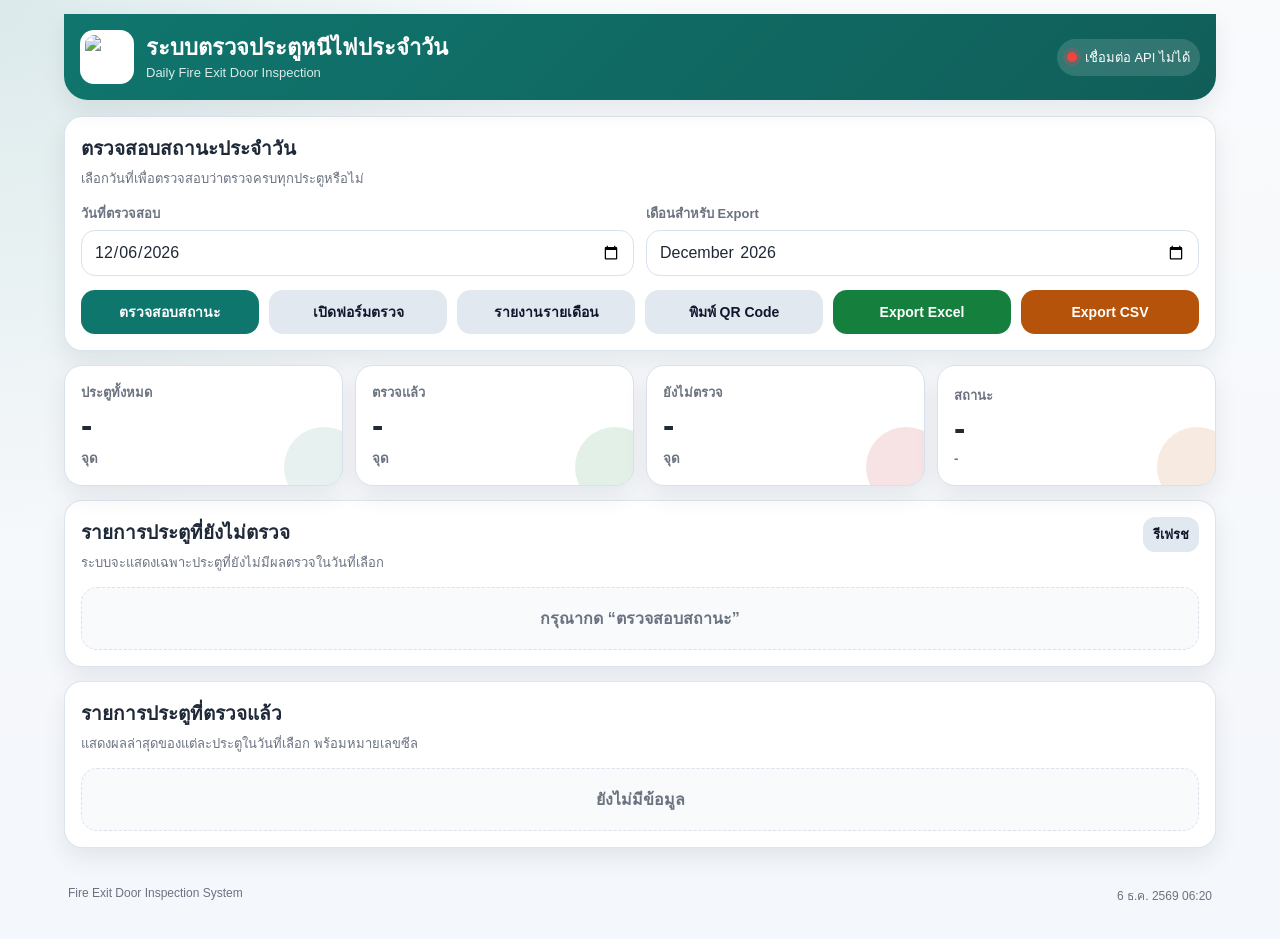
==== commit a8886ee7: "Update index.html" ====
--- a/index.html
+++ b/index.html
@@ -4,7 +4,7 @@
   <meta charset="UTF-8" />
   <meta name="viewport" content="width=device-width, initial-scale=1.0" />
 
-  <title>บันทึกตรวจประตูหนีไฟ</title>
+  <title>ระบบตรวจประตูหนีไฟประจำวัน</title>
 
   <link rel="stylesheet" href="styles.css" />
 
@@ -15,279 +15,138 @@
 
   <style>
     /************************************************************
-     * check.html เฉพาะฟอร์มตรวจ
+     * index.html เฉพาะ Dashboard
      ************************************************************/
 
-    .check-layout {
-      display: grid;
-      gap: 14px;
-    }
-
-    .form-card {
-      background: #fff;
-      border: 1px solid var(--line);
-      border-radius: var(--radius);
-      box-shadow: var(--shadow);
-      padding: 16px;
-    }
-
-    .form-grid {
-      display: grid;
-      grid-template-columns: repeat(2, minmax(0, 1fr));
-      gap: 12px;
-    }
-
-    .form-grid .field.full {
-      grid-column: 1 / -1;
-    }
-
-    .seal-field input {
-      font-weight: 900;
-      letter-spacing: 0.5px;
-      color: var(--primary-dark);
-    }
-
-    .seal-help {
-      font-size: 12px;
-      color: var(--muted);
-      margin-top: -2px;
-    }
-
-    .door-info-box {
-      border: 1px solid rgba(15, 118, 110, 0.25);
-      background: var(--primary-soft);
-      border-radius: 16px;
-      padding: 12px;
-      display: grid;
-      gap: 4px;
-      margin-top: 12px;
-    }
-
-    .door-info-box strong {
-      font-size: 18px;
-      color: var(--primary-dark);
-    }
-
-    .door-info-box span {
-      color: #334155;
-      font-size: 14px;
-    }
-
-    .checklist-wrap {
-      display: grid;
-      gap: 10px;
-    }
-
-    .check-item {
+    .dashboard-alert {
+      border-radius: 18px;
+      padding: 14px 16px;
       border: 1px solid var(--line);
       background: #fff;
-      border-radius: 16px;
-      padding: 12px;
+      box-shadow: var(--shadow);
       display: grid;
-      gap: 10px;
-    }
-
-    .check-item.abnormal {
-      border-color: rgba(185, 28, 28, 0.35);
-      background: linear-gradient(90deg, var(--danger-soft), #fff 42%);
-    }
-
-    .check-title-row {
-      display: grid;
-      grid-template-columns: 38px minmax(0, 1fr);
-      gap: 8px;
-      align-items: start;
-    }
-
-    .check-no {
-      width: 32px;
-      height: 32px;
-      border-radius: 999px;
-      background: var(--primary);
-      color: #fff;
+      gap: 6px;
+    }
+
+    .dashboard-alert.ok {
+      background: linear-gradient(90deg, var(--success-soft), #fff 55%);
+      border-color: rgba(21, 128, 61, 0.25);
+    }
+
+    .dashboard-alert.bad {
+      background: linear-gradient(90deg, var(--danger-soft), #fff 55%);
+      border-color: rgba(185, 28, 28, 0.25);
+    }
+
+    .dashboard-alert strong {
+      font-size: 18px;
+      line-height: 1.25;
+    }
+
+    .dashboard-alert span {
+      color: var(--muted);
+      font-size: 13px;
+      font-weight: 700;
+    }
+
+    .dashboard-alert.ok strong {
+      color: var(--success);
+    }
+
+    .dashboard-alert.bad strong {
+      color: var(--danger);
+    }
+
+    .door-row.checked {
+      grid-template-columns: minmax(0, 1.1fr) minmax(240px, 0.9fr) auto;
+    }
+
+    .door-meta {
+      align-items: flex-end;
+      flex-direction: column;
+      gap: 5px;
+    }
+
+    .meta-line {
+      display: flex;
+      align-items: center;
+      justify-content: flex-end;
+      gap: 6px;
+      flex-wrap: wrap;
+      text-align: right;
+    }
+
+    .seal-pill {
       display: inline-flex;
       align-items: center;
-      justify-content: center;
+      min-height: 26px;
+      padding: 4px 9px;
+      border-radius: 999px;
+      font-size: 12px;
       font-weight: 900;
-      font-size: 13px;
-    }
-
-    .check-title {
-      font-weight: 900;
-      line-height: 1.35;
-    }
-
-    .check-actions {
+      background: #eaf4ff;
+      color: var(--primary-dark);
+      border: 1px solid rgba(15, 118, 110, 0.18);
+    }
+
+    .quick-summary {
       display: grid;
       grid-template-columns: repeat(2, minmax(0, 1fr));
       gap: 8px;
-    }
-
-    .choice-btn {
+      margin-top: 10px;
+    }
+
+    .quick-summary-item {
+      background: #f8fafc;
       border: 1px solid var(--line);
-      background: #f8fafc;
-      color: #0f172a;
-      min-height: 44px;
-      border-radius: 14px;
-      padding: 9px 10px;
-      font-weight: 900;
-      font-size: 14px;
-      cursor: pointer;
-    }
-
-    .choice-btn.normal.active {
-      background: var(--success);
-      border-color: var(--success);
-      color: #fff;
-    }
-
-    .choice-btn.abnormal.active {
-      background: var(--danger);
-      border-color: var(--danger);
-      color: #fff;
-    }
-
-    .detail-box {
-      display: none;
-    }
-
-    .check-item.abnormal .detail-box {
-      display: grid;
-      gap: 6px;
-    }
-
-    .detail-box label {
-      color: var(--danger);
-      font-size: 13px;
-      font-weight: 900;
-    }
-
-    .detail-box textarea {
-      width: 100%;
-      min-height: 78px;
-      resize: vertical;
-      border: 1px solid rgba(185, 28, 28, 0.35);
       border-radius: 14px;
       padding: 10px;
-      font-size: 15px;
-      outline: none;
-    }
-
-    .detail-box textarea:focus {
-      border-color: var(--danger);
-      box-shadow: 0 0 0 4px rgba(185, 28, 28, 0.12);
-    }
-
-    .sticky-save {
-      position: sticky;
-      bottom: 8px;
-      z-index: 10;
       display: grid;
-      gap: 8px;
-      background: rgba(244, 247, 251, 0.88);
-      backdrop-filter: blur(10px);
-      padding: 10px;
-      border-radius: 18px;
-      border: 1px solid rgba(217, 226, 236, 0.8);
-      box-shadow: var(--shadow);
-    }
-
-    .save-row {
-      display: grid;
-      grid-template-columns: 1fr 1fr;
-      gap: 8px;
-    }
-
-    .progress-line {
-      font-size: 13px;
+      gap: 3px;
+    }
+
+    .quick-summary-item span {
       color: var(--muted);
-      text-align: center;
+      font-size: 12px;
       font-weight: 800;
     }
 
-    .quick-nav {
-      display: grid;
-      grid-template-columns: repeat(3, minmax(0, 1fr));
-      gap: 8px;
-    }
-
-    .page-link-btn {
-      min-height: 38px;
-      border-radius: 12px;
-      background: #e2e8f0;
-      color: #0f172a;
-      text-decoration: none;
-      display: inline-flex;
-      align-items: center;
-      justify-content: center;
-      font-weight: 900;
-      font-size: 13px;
-      padding: 8px;
+    .quick-summary-item strong {
+      color: var(--text);
+      font-size: 14px;
+      overflow-wrap: anywhere;
+    }
+
+    @media (max-width: 960px) {
+      .door-row.checked {
+        grid-template-columns: minmax(0, 1fr);
+      }
+
+      .door-meta {
+        align-items: flex-start;
+      }
+
+      .meta-line {
+        justify-content: flex-start;
+        text-align: left;
+      }
     }
 
     @media (max-width: 640px) {
-      .check-layout {
-        gap: 10px;
-      }
-
-      .form-card {
+      .dashboard-alert {
+        border-radius: 16px;
         padding: 12px;
-        border-radius: 16px;
-      }
-
-      .form-grid {
-        grid-template-columns: repeat(2, minmax(0, 1fr));
-        gap: 8px;
-      }
-
-      .check-item {
-        padding: 10px;
-        border-radius: 14px;
-        gap: 8px;
-      }
-
-      .check-title-row {
-        grid-template-columns: 32px minmax(0, 1fr);
-        gap: 7px;
-      }
-
-      .check-no {
-        width: 28px;
-        height: 28px;
+      }
+
+      .dashboard-alert strong {
+        font-size: 16px;
+      }
+
+      .dashboard-alert span {
         font-size: 12px;
       }
 
-      .check-title {
-        font-size: 14px;
-      }
-
-      .choice-btn {
-        min-height: 40px;
-        border-radius: 12px;
-        font-size: 13px;
-        padding: 8px;
-      }
-
-      .detail-box textarea {
-        min-height: 68px;
-        font-size: 14px;
-      }
-
-      .quick-nav {
-        grid-template-columns: repeat(3, minmax(0, 1fr));
-      }
-
-      .page-link-btn {
-        font-size: 12px;
-      }
-    }
-
-    @media (max-width: 390px) {
-      .form-grid {
-        grid-template-columns: 1fr;
-      }
-
-      .save-row {
+      .quick-summary {
         grid-template-columns: 1fr;
       }
     }
@@ -301,104 +160,128 @@
       <div class="brand">
         <img id="appLogo" class="brand-logo" alt="Logo" />
         <div class="brand-text">
-          <h1>บันทึกตรวจประตูหนีไฟ</h1>
-          <p>Daily Fire Exit Door Inspection Form</p>
+          <h1>ระบบตรวจประตูหนีไฟประจำวัน</h1>
+          <p>Daily Fire Exit Door Inspection</p>
         </div>
       </div>
 
       <div class="header-status">
         <span id="apiStatusDot" class="status-dot pending"></span>
-        <span id="apiStatusText">กำลังโหลดข้อมูล...</span>
+        <span id="apiStatusText">กำลังตรวจสอบระบบ...</span>
       </div>
     </header>
 
-    <main class="main-content check-layout">
-
-      <section class="form-card">
+    <main class="main-content">
+
+      <section class="panel control-panel">
         <div class="section-title-row">
           <div>
-            <h2>ข้อมูลการตรวจ</h2>
-            <p>เลือกชื่อผู้บันทึก ประตู และกรอกหมายเลขซีลปัจจุบัน</p>
-          </div>
-        </div>
-
-        <div class="form-grid">
+            <h2>ตรวจสอบสถานะประจำวัน</h2>
+            <p>เลือกวันที่เพื่อตรวจสอบว่าตรวจครบทุกประตูหรือไม่</p>
+          </div>
+        </div>
+
+        <div class="filter-grid">
           <label class="field">
-            <span>ชื่อผู้บันทึก</span>
-            <select id="inspectorSelect">
-              <option value="">กำลังโหลด...</option>
-            </select>
+            <span>วันที่ตรวจสอบ</span>
+            <input id="statusDate" type="date" />
           </label>
 
           <label class="field">
-            <span>หมายเลขประตูหนีไฟ</span>
-            <select id="doorSelect">
-              <option value="">กำลังโหลด...</option>
-            </select>
+            <span>เดือนสำหรับ Export</span>
+            <input id="exportMonth" type="month" />
           </label>
-
-          <label class="field seal-field">
-            <span>หมายเลขซีล</span>
-            <input
-              id="sealNoInput"
-              type="text"
-              inputmode="numeric"
-              pattern="[0-9]*"
-              autocomplete="off"
-              placeholder="กรอกเฉพาะตัวเลข"
-              maxlength="30"
-            />
-            <small class="seal-help">กรณีเปลี่ยนซีล ให้กรอกหมายเลขซีลใหม่</small>
-          </label>
-
-          <label class="field">
-            <span>จุดติดตั้ง</span>
-            <input id="locationInput" type="text" readonly />
-          </label>
-        </div>
-
-        <div id="doorInfoBox" class="door-info-box" style="display:none;">
-          <strong id="doorInfoId">-</strong>
-          <span id="doorInfoLocation">-</span>
+        </div>
+
+        <div class="action-grid">
+          <button id="btnLoadStatus" class="btn primary" type="button">
+            ตรวจสอบสถานะ
+          </button>
+
+          <button id="btnCheckForm" class="btn" type="button">
+            เปิดฟอร์มตรวจ
+          </button>
+
+          <button id="btnReport" class="btn" type="button">
+            รายงานรายเดือน
+          </button>
+
+          <button id="btnQrCode" class="btn" type="button">
+            พิมพ์ QR Code
+          </button>
+
+          <button id="btnExportExcel" class="btn success" type="button">
+            Export Excel
+          </button>
+
+          <button id="btnExportCsv" class="btn warning" type="button">
+            Export CSV
+          </button>
+        </div>
+
+        <div id="dashboardAlert" class="dashboard-alert" style="display:none;">
+          <strong id="dashboardAlertTitle">-</strong>
+          <span id="dashboardAlertText">-</span>
         </div>
       </section>
 
-      <section class="form-card">
+      <section class="summary-grid">
+        <article class="stat-card">
+          <span class="stat-label">ประตูทั้งหมด</span>
+          <strong id="totalDoors">-</strong>
+          <small>จุด</small>
+        </article>
+
+        <article class="stat-card ok">
+          <span class="stat-label">ตรวจแล้ว</span>
+          <strong id="checkedCount">-</strong>
+          <small>จุด</small>
+        </article>
+
+        <article class="stat-card danger">
+          <span class="stat-label">ยังไม่ตรวจ</span>
+          <strong id="missingCount">-</strong>
+          <small>จุด</small>
+        </article>
+
+        <article class="stat-card status">
+          <span class="stat-label">สถานะ</span>
+          <strong id="completeStatus">-</strong>
+          <small id="statusDateLabel">-</small>
+        </article>
+      </section>
+
+      <section class="panel">
         <div class="section-title-row">
           <div>
-            <h2>รายการตรวจสอบ</h2>
-            <p>หากพบผิดปกติ ต้องกรอกรายละเอียดก่อนบันทึก</p>
-          </div>
-
-          <button id="btnSetAllNormal" class="btn small" type="button">
-            ตั้งค่าปกติทั้งหมด
+            <h2>รายการประตูที่ยังไม่ตรวจ</h2>
+            <p id="missingHint">ระบบจะแสดงเฉพาะประตูที่ยังไม่มีผลตรวจในวันที่เลือก</p>
+          </div>
+
+          <button id="btnRefreshSmall" class="btn small" type="button">
+            รีเฟรช
           </button>
         </div>
 
-        <div id="checklistWrap" class="checklist-wrap">
-          <div class="empty-state">กำลังโหลดรายการตรวจ...</div>
+        <div id="missingList" class="door-list empty">
+          <div class="empty-state">
+            กรุณากด “ตรวจสอบสถานะ”
+          </div>
         </div>
       </section>
 
-      <section class="sticky-save">
-        <div id="progressLine" class="progress-line">
-          ยังไม่ได้เลือกรายการตรวจ
-        </div>
-
-        <div class="save-row">
-          <button id="btnSave" class="btn primary" type="button">
-            บันทึกผลตรวจ
-          </button>
-
-          <button id="btnReset" class="btn" type="button">
-            ล้างฟอร์ม
-          </button>
-        </div>
-
-        <div class="quick-nav">
-          <a class="page-link-btn" href="index.html">หน้าหลัก</a>
-          <a id="viewDoorLink" class="page-link-btn" href="view.html">ดูผลประตู</a>
-          <a class="page-link-btn" href="report.html">รายงาน</a>
+      <section class="panel">
+        <div class="section-title-row">
+          <div>
+            <h2>รายการประตูที่ตรวจแล้ว</h2>
+            <p>แสดงผลล่าสุดของแต่ละประตูในวันที่เลือก พร้อมหมายเลขซีล</p>
+          </div>
+        </div>
+
+        <div id="checkedList" class="door-list empty">
+          <div class="empty-state">
+            ยังไม่มีข้อมูล
+          </div>
         </div>
       </section>
 
@@ -412,18 +295,14 @@
 
   <script>
     /************************************************************
-     * check.html app
+     * index.html Dashboard
      ************************************************************/
 
     const CONFIG = window.APP_CONFIG;
     const API = window.FireExitAPI;
 
     const state = {
-      names: [],
-      doors: [],
-      checklist: [],
-      selectedDoorId: '',
-      items: []
+      latestDailyStatus: null
     };
 
     const el = {
@@ -431,23 +310,30 @@
       apiStatusDot: document.getElementById('apiStatusDot'),
       apiStatusText: document.getElementById('apiStatusText'),
 
-      inspectorSelect: document.getElementById('inspectorSelect'),
-      doorSelect: document.getElementById('doorSelect'),
-      sealNoInput: document.getElementById('sealNoInput'),
-      locationInput: document.getElementById('locationInput'),
-
-      doorInfoBox: document.getElementById('doorInfoBox'),
-      doorInfoId: document.getElementById('doorInfoId'),
-      doorInfoLocation: document.getElementById('doorInfoLocation'),
-
-      checklistWrap: document.getElementById('checklistWrap'),
-
-      btnSetAllNormal: document.getElementById('btnSetAllNormal'),
-      btnSave: document.getElementById('btnSave'),
-      btnReset: document.getElementById('btnReset'),
-
-      progressLine: document.getElementById('progressLine'),
-      viewDoorLink: document.getElementById('viewDoorLink'),
+      statusDate: document.getElementById('statusDate'),
+      exportMonth: document.getElementById('exportMonth'),
+
+      btnLoadStatus: document.getElementById('btnLoadStatus'),
+      btnCheckForm: document.getElementById('btnCheckForm'),
+      btnReport: document.getElementById('btnReport'),
+      btnQrCode: document.getElementById('btnQrCode'),
+      btnExportExcel: document.getElementById('btnExportExcel'),
+      btnExportCsv: document.getElementById('btnExportCsv'),
+      btnRefreshSmall: document.getElementById('btnRefreshSmall'),
+
+      totalDoors: document.getElementById('totalDoors'),
+      checkedCount: document.getElementById('checkedCount'),
+      missingCount: document.getElementById('missingCount'),
+      completeStatus: document.getElementById('completeStatus'),
+      statusDateLabel: document.getElementById('statusDateLabel'),
+
+      dashboardAlert: document.getElementById('dashboardAlert'),
+      dashboardAlertTitle: document.getElementById('dashboardAlertTitle'),
+      dashboardAlertText: document.getElementById('dashboardAlertText'),
+
+      missingList: document.getElementById('missingList'),
+      checkedList: document.getElementById('checkedList'),
+      missingHint: document.getElementById('missingHint'),
 
       footerTime: document.getElementById('footerTime')
     };
@@ -456,478 +342,284 @@
 
     async function init() {
       el.appLogo.src = CONFIG.LOGO_URL;
+
+      const today = getTodayYMD();
+      el.statusDate.value = today;
+      el.exportMonth.value = today.slice(0, 7);
+
+      bindEvents();
       updateFooterTime();
-      bindEvents();
-
-      const params = new URLSearchParams(window.location.search);
-      state.selectedDoorId = params.get('doorId') || params.get('door') || '';
-
-      await loadOptions();
+
+      await checkApiHealth();
+      await loadDailyStatus();
     }
 
     function bindEvents() {
-      el.doorSelect.addEventListener('change', () => {
-        selectDoor(el.doorSelect.value);
-      });
-
-      el.sealNoInput.addEventListener('input', () => {
-        el.sealNoInput.value = el.sealNoInput.value.replace(/\D/g, '');
-      });
-
-      el.btnSetAllNormal.addEventListener('click', setAllNormal);
-      el.btnSave.addEventListener('click', saveInspection);
-      el.btnReset.addEventListener('click', resetForm);
-    }
-
-    async function loadOptions() {
+      el.btnLoadStatus.addEventListener('click', loadDailyStatus);
+      el.btnRefreshSmall.addEventListener('click', loadDailyStatus);
+
+      el.statusDate.addEventListener('change', () => {
+        loadDailyStatus();
+      });
+
+      el.btnCheckForm.addEventListener('click', () => {
+        window.location.href = CONFIG.ROUTES.CHECK;
+      });
+
+      el.btnReport.addEventListener('click', () => {
+        const month = el.exportMonth.value || getTodayYMD().slice(0, 7);
+        window.location.href = `${CONFIG.ROUTES.REPORT}?month=${encodeURIComponent(month)}`;
+      });
+
+      el.btnQrCode.addEventListener('click', () => {
+        window.location.href = CONFIG.ROUTES.QRCODE;
+      });
+
+      el.btnExportExcel.addEventListener('click', () => {
+        const month = el.exportMonth.value;
+
+        if (!month) {
+          showWarn('กรุณาเลือกเดือนสำหรับ Export');
+          return;
+        }
+
+        confirmExport('Excel', month, () => API.exportExcel(month));
+      });
+
+      el.btnExportCsv.addEventListener('click', () => {
+        const month = el.exportMonth.value;
+
+        if (!month) {
+          showWarn('กรุณาเลือกเดือนสำหรับ Export');
+          return;
+        }
+
+        confirmExport('CSV', month, () => API.exportCsv(month));
+      });
+    }
+
+    async function checkApiHealth() {
       try {
-        setApiStatus('pending', 'กำลังโหลดข้อมูล...');
-        setFormDisabled(true);
-
-        const data = await API.getOptions();
-
-        state.names = Array.isArray(data.names) ? data.names : [];
-        state.doors = Array.isArray(data.doors) ? data.doors : [];
-        state.checklist = Array.isArray(data.checklist) ? data.checklist : [];
-
-        renderNames();
-        renderDoors();
-        renderChecklist();
-
-        if (state.selectedDoorId) {
-          const found = state.doors.find(d => d.doorId === state.selectedDoorId);
-          if (found) {
-            el.doorSelect.value = state.selectedDoorId;
-            selectDoor(state.selectedDoorId);
-          }
+        setApiStatus('pending', 'กำลังตรวจสอบระบบ...');
+
+        const data = await API.getHealth();
+
+        if (data.ok) {
+          setApiStatus('ok', 'ระบบพร้อมใช้งาน');
+        } else {
+          setApiStatus('danger', 'ระบบมีปัญหา');
         }
 
-        setApiStatus('ok', 'พร้อมบันทึกข้อมูล');
-        setFormDisabled(false);
+      } catch (err) {
+        setApiStatus('danger', 'เชื่อมต่อ API ไม่ได้');
+        console.error(err);
+      }
+    }
+
+    async function loadDailyStatus() {
+      const date = el.statusDate.value;
+
+      if (!date) {
+        showWarn('กรุณาเลือกวันที่ตรวจสอบ');
+        return;
+      }
+
+      setLoading(true);
+
+      try {
+        const data = await API.getDailyStatus(date);
+        state.latestDailyStatus = data;
+        renderDailyStatus(data);
 
       } catch (err) {
         console.error(err);
-        setApiStatus('danger', 'โหลดข้อมูลไม่สำเร็จ');
         showError(err.message || 'โหลดข้อมูลไม่สำเร็จ');
-      }
-    }
-
-    function renderNames() {
-      if (!state.names.length) {
-        el.inspectorSelect.innerHTML = '<option value="">ไม่พบรายชื่อในชีท Name</option>';
+      } finally {
+        setLoading(false);
+      }
+    }
+
+    function renderDailyStatus(data) {
+      el.totalDoors.textContent = numberText(data.totalDoors);
+      el.checkedCount.textContent = numberText(data.checkedCount);
+      el.missingCount.textContent = numberText(data.missingCount);
+      el.statusDateLabel.textContent = data.date || '-';
+
+      if (data.isComplete) {
+        el.completeStatus.textContent = 'ครบ';
+        el.completeStatus.className = 'complete-ok';
+        el.missingHint.textContent = 'ตรวจครบทุกประตูในวันที่เลือกแล้ว';
+      } else {
+        el.completeStatus.textContent = 'ไม่ครบ';
+        el.completeStatus.className = 'complete-bad';
+        el.missingHint.textContent = `ยังไม่ตรวจ ${data.missingCount || 0} ประตู`;
+      }
+
+      renderDashboardAlert(data);
+      renderMissingDoors(data.missingDoors || []);
+      renderCheckedDoors(data.checkedDoors || []);
+    }
+
+    function renderDashboardAlert(data) {
+      el.dashboardAlert.style.display = 'grid';
+
+      if (data.isComplete) {
+        el.dashboardAlert.className = 'dashboard-alert ok';
+        el.dashboardAlertTitle.textContent = '✓ ตรวจครบทุกประตูแล้ว';
+        el.dashboardAlertText.textContent = `ประจำวันที่ ${data.date || '-'} ตรวจครบ ${numberText(data.checkedCount)} จาก ${numberText(data.totalDoors)} ประตู`;
         return;
       }
 
-      el.inspectorSelect.innerHTML = [
-        '<option value="">เลือกชื่อผู้บันทึก</option>',
-        ...state.names.map(name => `<option value="${escapeAttr(name)}">${escapeHtml(name)}</option>`)
-      ].join('');
-    }
-
-    function renderDoors() {
-      if (!state.doors.length) {
-        el.doorSelect.innerHTML = '<option value="">ไม่พบข้อมูลประตูใน Sheet1</option>';
+      el.dashboardAlert.className = 'dashboard-alert bad';
+      el.dashboardAlertTitle.textContent = 'ยังตรวจไม่ครบทุกประตู';
+      el.dashboardAlertText.textContent = `ประจำวันที่ ${data.date || '-'} ยังไม่ตรวจ ${numberText(data.missingCount)} ประตู จากทั้งหมด ${numberText(data.totalDoors)} ประตู`;
+    }
+
+    function renderMissingDoors(list) {
+      el.missingList.className = 'door-list';
+
+      if (!list.length) {
+        el.missingList.classList.add('empty');
+        el.missingList.innerHTML = `
+          <div class="empty-state success-state">
+            ✓ ตรวจครบทุกประตูแล้ว
+          </div>
+        `;
         return;
       }
 
-      el.doorSelect.innerHTML = [
-        '<option value="">เลือกประตูหนีไฟ</option>',
-        ...state.doors.map(door => {
-          const text = `${door.doorId} | ${door.location || '-'}`;
-          return `<option value="${escapeAttr(door.doorId)}">${escapeHtml(text)}</option>`;
-        })
-      ].join('');
-    }
-
-    function renderChecklist() {
-      if (!state.checklist.length) {
-        el.checklistWrap.innerHTML = '<div class="empty-state">ไม่พบรายการตรวจในชีท Checklist</div>';
-        return;
-      }
-
-      state.items = state.checklist.map(item => ({
-        no: item.no,
-        title: item.title,
-        normalValue: item.normalValue || 'ปกติ',
-        abnormalValue: item.abnormalValue || 'ผิดปกติ',
-        requireDetail: item.requireDetail !== false,
-        value: '',
-        detail: '',
-        finalText: '',
-        isAbnormal: false
-      }));
-
-      el.checklistWrap.innerHTML = state.items.map((item, index) => {
+      el.missingList.innerHTML = list.map((door) => {
+        const checkUrl = `${CONFIG.ROUTES.CHECK}?doorId=${encodeURIComponent(door.doorId)}`;
+        const viewUrl = `${CONFIG.ROUTES.VIEW}?doorId=${encodeURIComponent(door.doorId)}`;
+
         return `
-          <div class="check-item" data-index="${index}">
-            <div class="check-title-row">
-              <span class="check-no">${escapeHtml(item.no || index + 1)}</span>
-              <div class="check-title">${escapeHtml(item.title)}</div>
+          <div class="door-row missing">
+            <div class="door-main">
+              <strong>${escapeHtml(door.doorId)}</strong>
+              <span>${escapeHtml(door.location || '-')}</span>
             </div>
 
-            <div class="check-actions">
-              <button class="choice-btn normal" type="button" data-type="normal" data-index="${index}">
-                ${escapeHtml(item.normalValue)}
-              </button>
-
-              <button class="choice-btn abnormal" type="button" data-type="abnormal" data-index="${index}">
-                ${escapeHtml(item.abnormalValue)}
-              </button>
-            </div>
-
-            <div class="detail-box">
-              <label>รายละเอียดกรณีผิดปกติ</label>
-              <textarea data-detail-index="${index}" placeholder="ระบุรายละเอียด เช่น มีสิ่งกีดขวาง / ไฟดับ / ชำรุด"></textarea>
+            <div class="door-actions">
+              <a class="mini-link" href="${checkUrl}">ตรวจประตูนี้</a>
+              <a class="mini-link" style="background:#64748b;margin-left:6px;" href="${viewUrl}">ดูผล</a>
             </div>
           </div>
         `;
       }).join('');
-
-      el.checklistWrap.querySelectorAll('.choice-btn').forEach(btn => {
-        btn.addEventListener('click', () => {
-          const index = Number(btn.dataset.index);
-          const type = btn.dataset.type;
-          setItemValue(index, type);
-        });
-      });
-
-      el.checklistWrap.querySelectorAll('textarea[data-detail-index]').forEach(textarea => {
-        textarea.addEventListener('input', () => {
-          const index = Number(textarea.dataset.detailIndex);
-          state.items[index].detail = textarea.value.trim();
-          updateItemFinalText(index);
-          updateProgress();
-        });
-      });
-
-      updateProgress();
-    }
-
-    function selectDoor(doorId) {
-      const door = state.doors.find(d => d.doorId === doorId);
-
-      if (!door) {
-        el.locationInput.value = '';
-        el.doorInfoBox.style.display = 'none';
-        el.viewDoorLink.href = CONFIG.ROUTES.VIEW;
+    }
+
+    function renderCheckedDoors(list) {
+      el.checkedList.className = 'door-list';
+
+      if (!list.length) {
+        el.checkedList.classList.add('empty');
+        el.checkedList.innerHTML = `
+          <div class="empty-state">
+            ยังไม่มีประตูที่ตรวจแล้วในวันที่เลือก
+          </div>
+        `;
         return;
       }
 
-      el.locationInput.value = door.location || '';
-      el.doorInfoId.textContent = door.doorId;
-      el.doorInfoLocation.textContent = door.location || '-';
-      el.doorInfoBox.style.display = 'grid';
-
-      el.viewDoorLink.href = `${CONFIG.ROUTES.VIEW}?doorId=${encodeURIComponent(door.doorId)}`;
-    }
-
-    function setItemValue(index, type) {
-      const item = state.items[index];
-      if (!item) return;
-
-      const itemEl = el.checklistWrap.querySelector(`.check-item[data-index="${index}"]`);
-      const normalBtn = itemEl.querySelector('.choice-btn.normal');
-      const abnormalBtn = itemEl.querySelector('.choice-btn.abnormal');
-
-      normalBtn.classList.remove('active');
-      abnormalBtn.classList.remove('active');
-      itemEl.classList.remove('abnormal');
-
-      if (type === 'normal') {
-        item.value = item.normalValue;
-        item.isAbnormal = false;
-        item.detail = '';
-        normalBtn.classList.add('active');
-
-        const textarea = itemEl.querySelector('textarea');
-        if (textarea) textarea.value = '';
-
-      } else {
-        item.value = item.abnormalValue;
-        item.isAbnormal = true;
-        abnormalBtn.classList.add('active');
-        itemEl.classList.add('abnormal');
-
-        const textarea = itemEl.querySelector('textarea');
-        if (textarea) {
-          setTimeout(() => textarea.focus(), 80);
-        }
-      }
-
-      updateItemFinalText(index);
-      updateProgress();
-    }
-
-    function updateItemFinalText(index) {
-      const item = state.items[index];
-      if (!item) return;
-
-      let text = item.value || '';
-
-      if (item.isAbnormal && item.detail) {
-        text += ' - ' + item.detail;
-      }
-
-      item.finalText = normalizeTrueText(text);
-    }
-
-    function setAllNormal() {
-      if (!state.items.length) return;
-
-      state.items.forEach((item, index) => {
-        setItemValue(index, 'normal');
-      });
-
-      Swal.fire({
-        icon: 'success',
-        title: 'ตั้งค่าปกติทั้งหมดแล้ว',
-        timer: 900,
-        showConfirmButton: false
-      });
-    }
-
-    function resetForm() {
+      const normalCount = list.filter(door => door.result !== 'ผิดปกติ').length;
+      const abnormalCount = list.filter(door => door.result === 'ผิดปกติ').length;
+
+      el.checkedList.innerHTML = `
+        <div class="quick-summary">
+          <div class="quick-summary-item">
+            <span>ผลปกติ</span>
+            <strong>${numberText(normalCount)} ประตู</strong>
+          </div>
+
+          <div class="quick-summary-item">
+            <span>พบผิดปกติ</span>
+            <strong>${numberText(abnormalCount)} ประตู</strong>
+          </div>
+        </div>
+        ${list.map((door) => renderCheckedDoorRow(door)).join('')}
+      `;
+    }
+
+    function renderCheckedDoorRow(door) {
+      const viewUrl = `${CONFIG.ROUTES.VIEW}?doorId=${encodeURIComponent(door.doorId)}`;
+      const checkUrl = `${CONFIG.ROUTES.CHECK}?doorId=${encodeURIComponent(door.doorId)}`;
+      const resultClass = door.result === 'ผิดปกติ' ? 'badge bad' : 'badge good';
+
+      return `
+        <div class="door-row checked">
+          <div class="door-main">
+            <strong>${escapeHtml(door.doorId)}</strong>
+            <span>${escapeHtml(door.location || '-')}</span>
+          </div>
+
+          <div class="door-meta">
+            <div class="meta-line">
+              <span class="${resultClass}">${escapeHtml(door.result || '-')}</span>
+              <span class="seal-pill">ซีล: ${escapeHtml(door.sealNo || '-')}</span>
+            </div>
+
+            <div class="meta-line">
+              <small>ผู้ตรวจ: ${escapeHtml(door.inspector || '-')}</small>
+            </div>
+
+            <div class="meta-line">
+              <small>${escapeHtml(door.timestamp || '-')}</small>
+            </div>
+          </div>
+
+          <div class="door-actions">
+            <a class="mini-link" href="${viewUrl}">ดูผล</a>
+            <a class="mini-link" style="background:#64748b;margin-left:6px;" href="${checkUrl}">ตรวจซ้ำ</a>
+          </div>
+        </div>
+      `;
+    }
+
+    function confirmExport(type, month, callback) {
       Swal.fire({
         icon: 'question',
-        title: 'ล้างฟอร์ม?',
-        text: 'ต้องการล้างค่ารายการตรวจทั้งหมดหรือไม่',
+        title: `Export ${type}`,
+        html: `
+          <div style="text-align:left">
+            <div>ต้องการส่งออกไฟล์เดือน <b>${escapeHtml(month)}</b> ใช่หรือไม่</div>
+            <div style="margin-top:8px;color:#64748b;font-size:13px;">
+              Excel จะเป็นรายงานรายเดือนทุกประตู ส่วน CSV จะเป็นข้อมูลดิบ
+            </div>
+          </div>
+        `,
         showCancelButton: true,
-        confirmButtonText: 'ล้างฟอร์ม',
+        confirmButtonText: 'Export',
         cancelButtonText: 'ยกเลิก',
         reverseButtons: true
-      }).then(result => {
-        if (!result.isConfirmed) return;
-
-        el.sealNoInput.value = '';
-
-        state.items.forEach(item => {
-          item.value = '';
-          item.detail = '';
-          item.finalText = '';
-          item.isAbnormal = false;
-        });
-
-        renderChecklist();
-      });
-    }
-
-    async function saveInspection() {
-      const inspector = el.inspectorSelect.value.trim();
-      const doorId = el.doorSelect.value.trim();
-      const sealNo = el.sealNoInput.value.trim();
-      const door = state.doors.find(d => d.doorId === doorId);
-      const location = door ? door.location : el.locationInput.value.trim();
-
-      if (!inspector) {
-        showWarn('กรุณาเลือกชื่อผู้บันทึก');
-        return;
-      }
-
-      if (!doorId) {
-        showWarn('กรุณาเลือกหมายเลขประตูหนีไฟ');
-        return;
-      }
-
-      if (!sealNo) {
-        showWarn('กรุณากรอกหมายเลขซีล');
-        el.sealNoInput.focus();
-        return;
-      }
-
-      if (!/^[0-9]+$/.test(sealNo)) {
-        showWarn('หมายเลขซีลต้องเป็นตัวเลขเท่านั้น');
-        el.sealNoInput.focus();
-        return;
-      }
-
-      const validation = validateItems();
-
-      if (!validation.ok) {
-        showWarn(validation.message);
-        focusItem(validation.index);
-        return;
-      }
-
-      const abnormalCount = state.items.filter(item => item.isAbnormal).length;
-
-      const html = `
-        <div style="text-align:left">
-          <div><b>ผู้บันทึก:</b> ${escapeHtml(inspector)}</div>
-          <div><b>ประตู:</b> ${escapeHtml(doorId)}</div>
-          <div><b>จุดติดตั้ง:</b> ${escapeHtml(location || '-')}</div>
-          <div><b>หมายเลขซีล:</b> ${escapeHtml(sealNo)}</div>
-          <div><b>ผลรวม:</b> ${abnormalCount ? '<span style="color:#b91c1c;font-weight:bold">ผิดปกติ</span>' : '<span style="color:#15803d;font-weight:bold">ปกติ</span>'}</div>
-          <div><b>รายการผิดปกติ:</b> ${abnormalCount} รายการ</div>
-        </div>
-      `;
-
-      const confirm = await Swal.fire({
-        icon: abnormalCount ? 'warning' : 'question',
-        title: 'ยืนยันบันทึกผลตรวจ',
-        html,
-        showCancelButton: true,
-        confirmButtonText: 'บันทึก',
-        cancelButtonText: 'ยกเลิก',
-        reverseButtons: true
-      });
-
-      if (!confirm.isConfirmed) return;
-
-      const payload = {
-        doorId,
-        location,
-        sealNo,
-        inspector,
-        device: detectDevice(),
-        items: state.items.map(item => ({
-          no: item.no,
-          title: item.title,
-          value: normalizeTrueText(item.value),
-          detail: item.detail || '',
-          finalText: normalizeTrueText(item.finalText || item.value),
-          isAbnormal: !!item.isAbnormal
-        }))
-      };
-
-      try {
-        setSaving(true);
-
-        const data = await API.saveInspection(payload);
-
-        await Swal.fire({
-          icon: 'success',
-          title: 'บันทึกสำเร็จ',
-          html: `
-            <div style="text-align:left">
-              <div><b>เวลา:</b> ${escapeHtml(data.timestamp || '-')}</div>
-              <div><b>ประตู:</b> ${escapeHtml(data.doorId || doorId)}</div>
-              <div><b>จุดติดตั้ง:</b> ${escapeHtml(data.location || location || '-')}</div>
-              <div><b>หมายเลขซีล:</b> ${escapeHtml(data.sealNo || sealNo)}</div>
-              <div><b>ผลรวม:</b> ${escapeHtml(data.result || '-')}</div>
-            </div>
-          `,
-          confirmButtonText: 'ตกลง'
-        });
-
-        window.location.href = `${CONFIG.ROUTES.VIEW}?doorId=${encodeURIComponent(doorId)}`;
-
-      } catch (err) {
-        console.error(err);
-        showError(err.message || 'บันทึกไม่สำเร็จ');
-      } finally {
-        setSaving(false);
-      }
-    }
-
-    function validateItems() {
-      if (!state.items.length) {
-        return {
-          ok: false,
-          message: 'ไม่พบรายการตรวจ',
-          index: -1
-        };
-      }
-
-      for (let i = 0; i < state.items.length; i++) {
-        const item = state.items[i];
-
-        if (!item.value) {
-          return {
-            ok: false,
-            message: `กรุณาเลือกผลตรวจข้อ ${item.no || i + 1}: ${item.title}`,
-            index: i
-          };
+      }).then((result) => {
+        if (result.isConfirmed) {
+          callback();
         }
-
-        if (item.isAbnormal && item.requireDetail && !item.detail.trim()) {
-          return {
-            ok: false,
-            message: `กรุณาระบุรายละเอียดผิดปกติข้อ ${item.no || i + 1}: ${item.title}`,
-            index: i
-          };
-        }
-      }
-
-      return {
-        ok: true
-      };
-    }
-
-    function focusItem(index) {
-      if (index < 0) return;
-
-      const itemEl = el.checklistWrap.querySelector(`.check-item[data-index="${index}"]`);
-      if (!itemEl) return;
-
-      itemEl.scrollIntoView({
-        behavior: 'smooth',
-        block: 'center'
-      });
-
-      const textarea = itemEl.querySelector('textarea');
-      if (textarea && state.items[index].isAbnormal) {
-        setTimeout(() => textarea.focus(), 350);
-      }
-    }
-
-    function updateProgress() {
-      const total = state.items.length;
-      const selected = state.items.filter(item => !!item.value).length;
-      const abnormal = state.items.filter(item => item.isAbnormal).length;
-
-      el.progressLine.textContent = `เลือกแล้ว ${selected}/${total} รายการ | ผิดปกติ ${abnormal} รายการ`;
-    }
-
-    function setSaving(isSaving) {
-      el.btnSave.disabled = isSaving;
-      el.btnReset.disabled = isSaving;
-      el.btnSetAllNormal.disabled = isSaving;
-
-      if (isSaving) {
-        el.btnSave.textContent = 'กำลังบันทึก...';
+      });
+    }
+
+    function setLoading(isLoading) {
+      const buttons = [
+        el.btnLoadStatus,
+        el.btnRefreshSmall,
+        el.btnExportExcel,
+        el.btnExportCsv
+      ];
+
+      buttons.forEach((btn) => {
+        btn.disabled = isLoading;
+      });
+
+      if (isLoading) {
+        el.btnLoadStatus.textContent = 'กำลังโหลด...';
       } else {
-        el.btnSave.textContent = 'บันทึกผลตรวจ';
-      }
-    }
-
-    function setFormDisabled(disabled) {
-      el.inspectorSelect.disabled = disabled;
-      el.doorSelect.disabled = disabled;
-      el.sealNoInput.disabled = disabled;
-      el.btnSave.disabled = disabled;
-      el.btnReset.disabled = disabled;
-      el.btnSetAllNormal.disabled = disabled;
+        el.btnLoadStatus.textContent = 'ตรวจสอบสถานะ';
+      }
     }
 
     function setApiStatus(type, text) {
       el.apiStatusDot.className = `status-dot ${type}`;
       el.apiStatusText.textContent = text;
-    }
-
-    function detectDevice() {
-      const ua = navigator.userAgent || '';
-
-      if (/Line/i.test(ua)) return 'LINE';
-      if (/Android|iPhone|iPad|iPod/i.test(ua)) return 'Mobile';
-
-      return 'Desktop';
-    }
-
-    function normalizeTrueText(value) {
-      const s = String(value ?? '').trim();
-
-      if (s.toUpperCase() === 'TRUE') return '✓';
-      if (s.toUpperCase() === 'FALSE') return '';
-
-      return s;
-    }
-
-    function updateFooterTime() {
-      const now = new Date();
-      el.footerTime.textContent = now.toLocaleString('th-TH', {
-        dateStyle: 'medium',
-        timeStyle: 'short'
-      });
     }
 
     function showWarn(message) {
@@ -946,6 +638,27 @@
         text: message,
         confirmButtonText: 'ตกลง'
       });
+    }
+
+    function getTodayYMD() {
+      const d = new Date();
+      const y = d.getFullYear();
+      const m = String(d.getMonth() + 1).padStart(2, '0');
+      const day = String(d.getDate()).padStart(2, '0');
+      return `${y}-${m}-${day}`;
+    }
+
+    function updateFooterTime() {
+      const now = new Date();
+      el.footerTime.textContent = now.toLocaleString('th-TH', {
+        dateStyle: 'medium',
+        timeStyle: 'short'
+      });
+    }
+
+    function numberText(value) {
+      const n = Number(value || 0);
+      return n.toLocaleString('th-TH');
     }
 
     function escapeHtml(value) {
@@ -956,10 +669,6 @@
         .replace(/"/g, '&quot;')
         .replace(/'/g, '&#039;');
     }
-
-    function escapeAttr(value) {
-      return escapeHtml(value).replace(/`/g, '&#096;');
-    }
   </script>
 </body>
 </html>
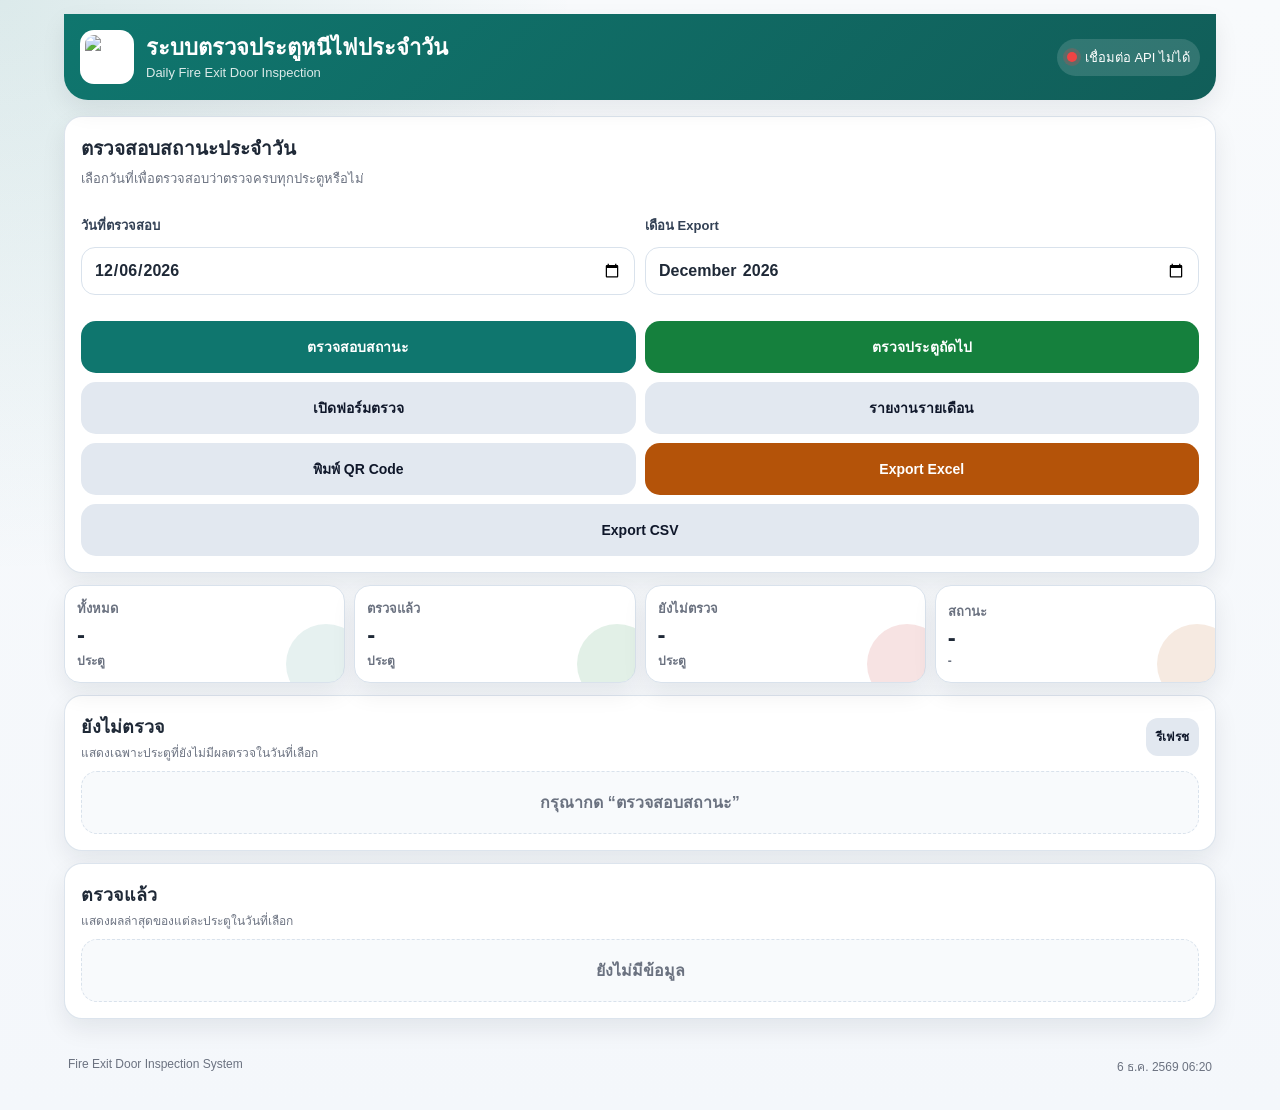
==== commit bcb38e61: "Update index.html" ====
--- a/index.html
+++ b/index.html
@@ -2,7 +2,7 @@
 <html lang="th">
 <head>
   <meta charset="UTF-8" />
-  <meta name="viewport" content="width=device-width, initial-scale=1.0" />
+  <meta name="viewport" content="width=device-width, initial-scale=1.0, viewport-fit=cover" />
 
   <title>ระบบตรวจประตูหนีไฟประจำวัน</title>
 
@@ -10,13 +10,63 @@
 
   <script src="config.js"></script>
   <script src="api.js"></script>
-
   <script src="https://cdn.jsdelivr.net/npm/sweetalert2@11"></script>
 
   <style>
     /************************************************************
-     * index.html เฉพาะ Dashboard
+     * index.html
+     * Mobile-first Daily Fire Exit Door Dashboard
      ************************************************************/
+
+    .dashboard-layout {
+      display: grid;
+      gap: 12px;
+    }
+
+    .control-panel {
+      display: grid;
+      gap: 12px;
+    }
+
+    .filter-grid {
+      display: grid;
+      grid-template-columns: repeat(2, minmax(0, 1fr));
+      gap: 10px;
+    }
+
+    .field span {
+      font-size: 13px;
+      font-weight: 900;
+      color: #334155;
+      margin-bottom: 5px;
+    }
+
+    .field input,
+    .field select {
+      min-height: 48px;
+      border-radius: 14px;
+      font-size: 16px;
+      font-weight: 800;
+    }
+
+    .main-action-grid {
+      display: grid;
+      grid-template-columns: repeat(2, minmax(0, 1fr));
+      gap: 9px;
+    }
+
+    .main-action-grid .btn {
+      min-height: 52px;
+      border-radius: 15px;
+      font-size: 14px;
+      font-weight: 900;
+      padding: 10px;
+      touch-action: manipulation;
+    }
+
+    .main-action-grid .wide {
+      grid-column: 1 / -1;
+    }
 
     .dashboard-alert {
       border-radius: 18px;
@@ -29,12 +79,12 @@
     }
 
     .dashboard-alert.ok {
-      background: linear-gradient(90deg, var(--success-soft), #fff 55%);
+      background: linear-gradient(90deg, var(--success-soft), #fff 58%);
       border-color: rgba(21, 128, 61, 0.25);
     }
 
     .dashboard-alert.bad {
-      background: linear-gradient(90deg, var(--danger-soft), #fff 55%);
+      background: linear-gradient(90deg, var(--danger-soft), #fff 58%);
       border-color: rgba(185, 28, 28, 0.25);
     }
 
@@ -47,6 +97,7 @@
       color: var(--muted);
       font-size: 13px;
       font-weight: 700;
+      line-height: 1.4;
     }
 
     .dashboard-alert.ok strong {
@@ -57,17 +108,136 @@
       color: var(--danger);
     }
 
+    .summary-grid.compact-summary {
+      grid-template-columns: repeat(4, minmax(0, 1fr));
+      gap: 9px;
+    }
+
+    .summary-grid.compact-summary .stat-card {
+      min-height: 92px;
+      padding: 12px;
+      border-radius: 16px;
+    }
+
+    .summary-grid.compact-summary .stat-card strong {
+      font-size: 24px;
+      line-height: 1;
+    }
+
+    .summary-grid.compact-summary .stat-card small {
+      font-size: 12px;
+    }
+
+    .list-toolbar {
+      display: flex;
+      align-items: center;
+      justify-content: space-between;
+      gap: 8px;
+      flex-wrap: wrap;
+      margin-bottom: 10px;
+    }
+
+    .list-toolbar h2 {
+      margin: 0;
+      font-size: 18px;
+    }
+
+    .list-toolbar p {
+      margin: 4px 0 0;
+      color: var(--muted);
+      font-size: 12px;
+      line-height: 1.35;
+    }
+
+    .list-toolbar .btn {
+      min-height: 38px;
+      border-radius: 12px;
+      font-size: 12px;
+      padding: 7px 10px;
+    }
+
+    .door-list {
+      display: grid;
+      gap: 9px;
+    }
+
+    .door-row {
+      background: #fff;
+      border: 1px solid var(--line);
+      border-radius: 16px;
+      padding: 11px;
+      box-shadow: 0 4px 12px rgba(15, 23, 42, 0.04);
+      display: grid;
+      gap: 8px;
+    }
+
+    .door-row.missing {
+      border-color: rgba(185, 28, 28, 0.2);
+      background: linear-gradient(90deg, var(--danger-soft), #fff 48%);
+      grid-template-columns: minmax(0, 1fr) auto;
+      align-items: center;
+    }
+
     .door-row.checked {
-      grid-template-columns: minmax(0, 1.1fr) minmax(240px, 0.9fr) auto;
-    }
-
-    .door-meta {
-      align-items: flex-end;
-      flex-direction: column;
-      gap: 5px;
-    }
-
-    .meta-line {
+      border-color: rgba(15, 118, 110, 0.18);
+      grid-template-columns: minmax(0, 1fr) auto;
+      align-items: center;
+    }
+
+    .door-main {
+      min-width: 0;
+      display: grid;
+      gap: 4px;
+    }
+
+    .door-main strong {
+      font-size: 18px;
+      color: #0f172a;
+      line-height: 1.15;
+      overflow-wrap: anywhere;
+    }
+
+    .door-main span {
+      color: var(--muted);
+      font-size: 13px;
+      line-height: 1.35;
+      overflow-wrap: anywhere;
+    }
+
+    .door-actions {
+      display: flex;
+      gap: 6px;
+      justify-content: flex-end;
+      align-items: center;
+      flex-wrap: wrap;
+    }
+
+    .mini-link {
+      min-height: 34px;
+      padding: 7px 10px;
+      border-radius: 999px;
+      background: var(--primary);
+      color: #fff;
+      text-decoration: none;
+      font-size: 12px;
+      font-weight: 900;
+      display: inline-flex;
+      align-items: center;
+      justify-content: center;
+      white-space: nowrap;
+    }
+
+    .mini-link.gray {
+      background: #64748b;
+    }
+
+    .checked-meta {
+      display: grid;
+      gap: 6px;
+      justify-items: end;
+    }
+
+    .checked-line {
       display: flex;
       align-items: center;
       justify-content: flex-end;
@@ -76,24 +246,44 @@
       text-align: right;
     }
 
-    .seal-pill {
+    .seal-pill,
+    .time-pill,
+    .inspector-pill {
       display: inline-flex;
       align-items: center;
-      min-height: 26px;
-      padding: 4px 9px;
+      min-height: 25px;
+      padding: 4px 8px;
       border-radius: 999px;
       font-size: 12px;
       font-weight: 900;
+      border: 1px solid var(--line);
+      background: #f8fafc;
+      color: #475569;
+      white-space: nowrap;
+    }
+
+    .seal-pill {
       background: #eaf4ff;
       color: var(--primary-dark);
-      border: 1px solid rgba(15, 118, 110, 0.18);
+      border-color: rgba(15, 118, 110, 0.18);
+    }
+
+    .time-pill {
+      background: #f8fafc;
+      color: #334155;
+    }
+
+    .inspector-pill {
+      background: #fff7ed;
+      color: #9a3412;
+      border-color: rgba(234, 88, 12, 0.16);
     }
 
     .quick-summary {
       display: grid;
       grid-template-columns: repeat(2, minmax(0, 1fr));
       gap: 8px;
-      margin-top: 10px;
+      margin-bottom: 9px;
     }
 
     .quick-summary-item {
@@ -113,31 +303,109 @@
 
     .quick-summary-item strong {
       color: var(--text);
-      font-size: 14px;
+      font-size: 15px;
       overflow-wrap: anywhere;
     }
 
-    @media (max-width: 960px) {
-      .door-row.checked {
+    .empty-state.success-state {
+      color: var(--success);
+      font-weight: 900;
+      background: var(--success-soft);
+      border-color: rgba(21, 128, 61, 0.18);
+    }
+
+    .bottom-mobile-actions {
+      position: sticky;
+      bottom: 8px;
+      z-index: 20;
+      display: none;
+      grid-template-columns: 1fr 1fr;
+      gap: 8px;
+      background: rgba(244, 247, 251, 0.92);
+      backdrop-filter: blur(10px);
+      border: 1px solid rgba(217, 226, 236, 0.85);
+      box-shadow: var(--shadow);
+      border-radius: 18px;
+      padding: 9px;
+    }
+
+    .bottom-mobile-actions .btn {
+      min-height: 46px;
+      border-radius: 14px;
+      font-size: 13px;
+      font-weight: 900;
+    }
+
+    @media (max-width: 900px) {
+      .summary-grid.compact-summary {
+        grid-template-columns: repeat(2, minmax(0, 1fr));
+      }
+
+      .door-row.checked,
+      .door-row.missing {
         grid-template-columns: minmax(0, 1fr);
       }
 
-      .door-meta {
-        align-items: flex-start;
-      }
-
-      .meta-line {
+      .checked-meta {
+        justify-items: start;
+      }
+
+      .checked-line {
         justify-content: flex-start;
         text-align: left;
       }
+
+      .door-actions {
+        justify-content: flex-start;
+      }
     }
 
     @media (max-width: 640px) {
-      .dashboard-alert {
+      .app-shell {
+        padding-left: 10px;
+        padding-right: 10px;
+      }
+
+      .dashboard-layout {
+        gap: 10px;
+      }
+
+      .panel {
         border-radius: 16px;
         padding: 12px;
       }
 
+      .filter-grid {
+        grid-template-columns: repeat(2, minmax(0, 1fr));
+        gap: 8px;
+      }
+
+      .field span {
+        font-size: 12px;
+      }
+
+      .field input {
+        min-height: 46px;
+        font-size: 15px;
+        border-radius: 13px;
+      }
+
+      .main-action-grid {
+        grid-template-columns: repeat(2, minmax(0, 1fr));
+        gap: 8px;
+      }
+
+      .main-action-grid .btn {
+        min-height: 48px;
+        font-size: 13px;
+        border-radius: 14px;
+      }
+
+      .dashboard-alert {
+        padding: 12px;
+        border-radius: 16px;
+      }
+
       .dashboard-alert strong {
         font-size: 16px;
       }
@@ -146,7 +414,133 @@
         font-size: 12px;
       }
 
+      .summary-grid.compact-summary {
+        grid-template-columns: repeat(4, minmax(0, 1fr));
+        gap: 7px;
+      }
+
+      .summary-grid.compact-summary .stat-card {
+        min-height: 78px;
+        padding: 9px 7px;
+        border-radius: 14px;
+      }
+
+      .summary-grid.compact-summary .stat-label {
+        font-size: 10.5px;
+        white-space: nowrap;
+      }
+
+      .summary-grid.compact-summary .stat-card strong {
+        font-size: 19px;
+      }
+
+      .summary-grid.compact-summary .stat-card small {
+        font-size: 10px;
+      }
+
+      .list-toolbar {
+        gap: 6px;
+      }
+
+      .list-toolbar h2 {
+        font-size: 16px;
+      }
+
+      .list-toolbar p {
+        font-size: 11.5px;
+      }
+
+      .door-row {
+        padding: 10px;
+        border-radius: 14px;
+        gap: 7px;
+      }
+
+      .door-main strong {
+        font-size: 16px;
+      }
+
+      .door-main span {
+        font-size: 12px;
+      }
+
+      .door-row.missing {
+        grid-template-columns: minmax(0, 1fr) auto;
+      }
+
+      .mini-link {
+        min-height: 32px;
+        padding: 6px 9px;
+        font-size: 11.5px;
+      }
+
+      .checked-line {
+        gap: 5px;
+      }
+
+      .seal-pill,
+      .time-pill,
+      .inspector-pill {
+        min-height: 23px;
+        padding: 3px 7px;
+        font-size: 11px;
+      }
+
+      .bottom-mobile-actions {
+        display: grid;
+      }
+    }
+
+    @media (max-width: 430px) {
+      .filter-grid {
+        grid-template-columns: 1fr 1fr;
+      }
+
+      .main-action-grid {
+        grid-template-columns: 1fr 1fr;
+      }
+
+      .summary-grid.compact-summary {
+        grid-template-columns: repeat(4, minmax(0, 1fr));
+      }
+
+      .summary-grid.compact-summary .stat-card {
+        min-height: 74px;
+        padding: 8px 5px;
+      }
+
+      .summary-grid.compact-summary .stat-label {
+        font-size: 9.5px;
+      }
+
+      .summary-grid.compact-summary .stat-card strong {
+        font-size: 18px;
+      }
+
+      .door-row.missing {
+        grid-template-columns: minmax(0, 1fr);
+      }
+
+      .door-actions {
+        display: grid;
+        grid-template-columns: 1fr 1fr;
+      }
+
+      .mini-link {
+        width: 100%;
+      }
+
       .quick-summary {
+        grid-template-columns: 1fr 1fr;
+      }
+    }
+
+    @media (max-width: 360px) {
+      .summary-grid.compact-summary {
+        grid-template-columns: repeat(2, minmax(0, 1fr));
+      }
+
+      .bottom-mobile-actions {
         grid-template-columns: 1fr;
       }
     }
@@ -171,7 +565,7 @@
       </div>
     </header>
 
-    <main class="main-content">
+    <main class="main-content dashboard-layout">
 
       <section class="panel control-panel">
         <div class="section-title-row">
@@ -188,16 +582,20 @@
           </label>
 
           <label class="field">
-            <span>เดือนสำหรับ Export</span>
+            <span>เดือน Export</span>
             <input id="exportMonth" type="month" />
           </label>
         </div>
 
-        <div class="action-grid">
+        <div class="main-action-grid">
           <button id="btnLoadStatus" class="btn primary" type="button">
             ตรวจสอบสถานะ
           </button>
 
+          <button id="btnNextMissing" class="btn success" type="button">
+            ตรวจประตูถัดไป
+          </button>
+
           <button id="btnCheckForm" class="btn" type="button">
             เปิดฟอร์มตรวจ
           </button>
@@ -210,11 +608,11 @@
             พิมพ์ QR Code
           </button>
 
-          <button id="btnExportExcel" class="btn success" type="button">
+          <button id="btnExportExcel" class="btn warning" type="button">
             Export Excel
           </button>
 
-          <button id="btnExportCsv" class="btn warning" type="button">
+          <button id="btnExportCsv" class="btn wide" type="button">
             Export CSV
           </button>
         </div>
@@ -225,23 +623,23 @@
         </div>
       </section>
 
-      <section class="summary-grid">
+      <section class="summary-grid compact-summary">
         <article class="stat-card">
-          <span class="stat-label">ประตูทั้งหมด</span>
+          <span class="stat-label">ทั้งหมด</span>
           <strong id="totalDoors">-</strong>
-          <small>จุด</small>
+          <small>ประตู</small>
         </article>
 
         <article class="stat-card ok">
           <span class="stat-label">ตรวจแล้ว</span>
           <strong id="checkedCount">-</strong>
-          <small>จุด</small>
+          <small>ประตู</small>
         </article>
 
         <article class="stat-card danger">
           <span class="stat-label">ยังไม่ตรวจ</span>
           <strong id="missingCount">-</strong>
-          <small>จุด</small>
+          <small>ประตู</small>
         </article>
 
         <article class="stat-card status">
@@ -252,10 +650,10 @@
       </section>
 
       <section class="panel">
-        <div class="section-title-row">
+        <div class="list-toolbar">
           <div>
-            <h2>รายการประตูที่ยังไม่ตรวจ</h2>
-            <p id="missingHint">ระบบจะแสดงเฉพาะประตูที่ยังไม่มีผลตรวจในวันที่เลือก</p>
+            <h2>ยังไม่ตรวจ</h2>
+            <p id="missingHint">แสดงเฉพาะประตูที่ยังไม่มีผลตรวจในวันที่เลือก</p>
           </div>
 
           <button id="btnRefreshSmall" class="btn small" type="button">
@@ -271,10 +669,10 @@
       </section>
 
       <section class="panel">
-        <div class="section-title-row">
+        <div class="list-toolbar">
           <div>
-            <h2>รายการประตูที่ตรวจแล้ว</h2>
-            <p>แสดงผลล่าสุดของแต่ละประตูในวันที่เลือก พร้อมหมายเลขซีล</p>
+            <h2>ตรวจแล้ว</h2>
+            <p>แสดงผลล่าสุดของแต่ละประตูในวันที่เลือก</p>
           </div>
         </div>
 
@@ -283,6 +681,15 @@
             ยังไม่มีข้อมูล
           </div>
         </div>
+      </section>
+
+      <section class="bottom-mobile-actions">
+        <button id="btnBottomNextMissing" class="btn success" type="button">
+          ตรวจประตูถัดไป
+        </button>
+        <button id="btnBottomRefresh" class="btn primary" type="button">
+          รีเฟรชสถานะ
+        </button>
       </section>
 
     </main>
@@ -314,12 +721,15 @@
       exportMonth: document.getElementById('exportMonth'),
 
       btnLoadStatus: document.getElementById('btnLoadStatus'),
+      btnNextMissing: document.getElementById('btnNextMissing'),
       btnCheckForm: document.getElementById('btnCheckForm'),
       btnReport: document.getElementById('btnReport'),
       btnQrCode: document.getElementById('btnQrCode'),
       btnExportExcel: document.getElementById('btnExportExcel'),
       btnExportCsv: document.getElementById('btnExportCsv'),
       btnRefreshSmall: document.getElementById('btnRefreshSmall'),
+      btnBottomNextMissing: document.getElementById('btnBottomNextMissing'),
+      btnBottomRefresh: document.getElementById('btnBottomRefresh'),
 
       totalDoors: document.getElementById('totalDoors'),
       checkedCount: document.getElementById('checkedCount'),
@@ -357,10 +767,14 @@
     function bindEvents() {
       el.btnLoadStatus.addEventListener('click', loadDailyStatus);
       el.btnRefreshSmall.addEventListener('click', loadDailyStatus);
+      el.btnBottomRefresh.addEventListener('click', loadDailyStatus);
 
       el.statusDate.addEventListener('change', () => {
         loadDailyStatus();
       });
+
+      el.btnNextMissing.addEventListener('click', openNextMissingDoor);
+      el.btnBottomNextMissing.addEventListener('click', openNextMissingDoor);
 
       el.btnCheckForm.addEventListener('click', () => {
         window.location.href = CONFIG.ROUTES.CHECK;
@@ -443,7 +857,7 @@
       el.totalDoors.textContent = numberText(data.totalDoors);
       el.checkedCount.textContent = numberText(data.checkedCount);
       el.missingCount.textContent = numberText(data.missingCount);
-      el.statusDateLabel.textContent = data.date || '-';
+      el.statusDateLabel.textContent = normalizeDateDisplay(data.date || '-');
 
       if (data.isComplete) {
         el.completeStatus.textContent = 'ครบ';
@@ -452,27 +866,30 @@
       } else {
         el.completeStatus.textContent = 'ไม่ครบ';
         el.completeStatus.className = 'complete-bad';
-        el.missingHint.textContent = `ยังไม่ตรวจ ${data.missingCount || 0} ประตู`;
+        el.missingHint.textContent = `ยังไม่ตรวจ ${numberText(data.missingCount || 0)} ประตู`;
       }
 
       renderDashboardAlert(data);
       renderMissingDoors(data.missingDoors || []);
       renderCheckedDoors(data.checkedDoors || []);
+      updateNextMissingButtons();
     }
 
     function renderDashboardAlert(data) {
       el.dashboardAlert.style.display = 'grid';
+
+      const displayDate = normalizeDateDisplay(data.date || '-');
 
       if (data.isComplete) {
         el.dashboardAlert.className = 'dashboard-alert ok';
         el.dashboardAlertTitle.textContent = '✓ ตรวจครบทุกประตูแล้ว';
-        el.dashboardAlertText.textContent = `ประจำวันที่ ${data.date || '-'} ตรวจครบ ${numberText(data.checkedCount)} จาก ${numberText(data.totalDoors)} ประตู`;
+        el.dashboardAlertText.textContent = `ประจำวันที่ ${displayDate} ตรวจครบ ${numberText(data.checkedCount)} จาก ${numberText(data.totalDoors)} ประตู`;
         return;
       }
 
       el.dashboardAlert.className = 'dashboard-alert bad';
       el.dashboardAlertTitle.textContent = 'ยังตรวจไม่ครบทุกประตู';
-      el.dashboardAlertText.textContent = `ประจำวันที่ ${data.date || '-'} ยังไม่ตรวจ ${numberText(data.missingCount)} ประตู จากทั้งหมด ${numberText(data.totalDoors)} ประตู`;
+      el.dashboardAlertText.textContent = `ประจำวันที่ ${displayDate} ยังไม่ตรวจ ${numberText(data.missingCount)} ประตู จากทั้งหมด ${numberText(data.totalDoors)} ประตู`;
     }
 
     function renderMissingDoors(list) {
@@ -500,8 +917,8 @@
             </div>
 
             <div class="door-actions">
-              <a class="mini-link" href="${checkUrl}">ตรวจประตูนี้</a>
-              <a class="mini-link" style="background:#64748b;margin-left:6px;" href="${viewUrl}">ดูผล</a>
+              <a class="mini-link" href="${checkUrl}">ตรวจ</a>
+              <a class="mini-link gray" href="${viewUrl}">ดูผล</a>
             </div>
           </div>
         `;
@@ -536,6 +953,7 @@
             <strong>${numberText(abnormalCount)} ประตู</strong>
           </div>
         </div>
+
         ${list.map((door) => renderCheckedDoorRow(door)).join('')}
       `;
     }
@@ -544,6 +962,7 @@
       const viewUrl = `${CONFIG.ROUTES.VIEW}?doorId=${encodeURIComponent(door.doorId)}`;
       const checkUrl = `${CONFIG.ROUTES.CHECK}?doorId=${encodeURIComponent(door.doorId)}`;
       const resultClass = door.result === 'ผิดปกติ' ? 'badge bad' : 'badge good';
+      const timestamp = normalizeTimestampDisplay(door.timestamp);
 
       return `
         <div class="door-row checked">
@@ -552,27 +971,62 @@
             <span>${escapeHtml(door.location || '-')}</span>
           </div>
 
-          <div class="door-meta">
-            <div class="meta-line">
+          <div class="checked-meta">
+            <div class="checked-line">
               <span class="${resultClass}">${escapeHtml(door.result || '-')}</span>
               <span class="seal-pill">ซีล: ${escapeHtml(door.sealNo || '-')}</span>
             </div>
 
-            <div class="meta-line">
-              <small>ผู้ตรวจ: ${escapeHtml(door.inspector || '-')}</small>
+            <div class="checked-line">
+              <span class="time-pill">${escapeHtml(timestamp)}</span>
+              <span class="inspector-pill">${escapeHtml(door.inspector || '-')}</span>
             </div>
 
-            <div class="meta-line">
-              <small>${escapeHtml(door.timestamp || '-')}</small>
+            <div class="door-actions">
+              <a class="mini-link" href="${viewUrl}">ดูผล</a>
+              <a class="mini-link gray" href="${checkUrl}">ตรวจซ้ำ</a>
             </div>
-          </div>
-
-          <div class="door-actions">
-            <a class="mini-link" href="${viewUrl}">ดูผล</a>
-            <a class="mini-link" style="background:#64748b;margin-left:6px;" href="${checkUrl}">ตรวจซ้ำ</a>
           </div>
         </div>
       `;
+    }
+
+    function openNextMissingDoor() {
+      const data = state.latestDailyStatus;
+
+      if (!data || !Array.isArray(data.missingDoors)) {
+        showWarn('กรุณาโหลดสถานะก่อน');
+        return;
+      }
+
+      if (!data.missingDoors.length) {
+        Swal.fire({
+          icon: 'success',
+          title: 'ตรวจครบแล้ว',
+          text: 'ไม่มีประตูที่ยังไม่ตรวจในวันที่เลือก',
+          confirmButtonText: 'ตกลง'
+        });
+        return;
+      }
+
+      const door = data.missingDoors[0];
+      window.location.href = `${CONFIG.ROUTES.CHECK}?doorId=${encodeURIComponent(door.doorId)}`;
+    }
+
+    function updateNextMissingButtons() {
+      const data = state.latestDailyStatus;
+      const hasMissing = !!(data && Array.isArray(data.missingDoors) && data.missingDoors.length);
+
+      el.btnNextMissing.disabled = !hasMissing;
+      el.btnBottomNextMissing.disabled = !hasMissing;
+
+      if (hasMissing) {
+        el.btnNextMissing.textContent = `ตรวจประตูถัดไป`;
+        el.btnBottomNextMissing.textContent = `ตรวจประตูถัดไป`;
+      } else {
+        el.btnNextMissing.textContent = `ตรวจครบแล้ว`;
+        el.btnBottomNextMissing.textContent = `ตรวจครบแล้ว`;
+      }
     }
 
     function confirmExport(type, month, callback) {
@@ -598,23 +1052,65 @@
       });
     }
 
+    function normalizeTimestampDisplay(value) {
+      const s = String(value ?? '').trim();
+
+      if (!s) return '-';
+
+      if (/^\d{2}\/\d{2}\/\d{4} \d{2}:\d{2}:\d{2}$/.test(s)) {
+        return s;
+      }
+
+      if (/^\d{4}-\d{2}-\d{2} \d{2}:\d{2}:\d{2}$/.test(s)) {
+        const y = s.substring(0, 4);
+        const m = s.substring(5, 7);
+        const d = s.substring(8, 10);
+        const t = s.substring(11, 19);
+        return `${d}/${m}/${y} ${t}`;
+      }
+
+      if (s.includes('GMT') || s.includes('เวลา')) {
+        console.warn('Timestamp ยังไม่ถูก format จาก Backend:', s);
+        return s;
+      }
+
+      return s;
+    }
+
+    function normalizeDateDisplay(value) {
+      const s = String(value ?? '').trim();
+
+      if (!s) return '-';
+
+      if (/^\d{2}\/\d{2}\/\d{4}$/.test(s)) {
+        return s;
+      }
+
+      if (/^\d{4}-\d{2}-\d{2}$/.test(s)) {
+        const y = s.substring(0, 4);
+        const m = s.substring(5, 7);
+        const d = s.substring(8, 10);
+        return `${d}/${m}/${y}`;
+      }
+
+      return s;
+    }
+
     function setLoading(isLoading) {
       const buttons = [
         el.btnLoadStatus,
         el.btnRefreshSmall,
         el.btnExportExcel,
-        el.btnExportCsv
+        el.btnExportCsv,
+        el.btnBottomRefresh
       ];
 
       buttons.forEach((btn) => {
         btn.disabled = isLoading;
       });
 
-      if (isLoading) {
-        el.btnLoadStatus.textContent = 'กำลังโหลด...';
-      } else {
-        el.btnLoadStatus.textContent = 'ตรวจสอบสถานะ';
-      }
+      el.btnLoadStatus.textContent = isLoading ? 'กำลังโหลด...' : 'ตรวจสอบสถานะ';
+      el.btnBottomRefresh.textContent = isLoading ? 'กำลังโหลด...' : 'รีเฟรชสถานะ';
     }
 
     function setApiStatus(type, text) {
@@ -645,11 +1141,13 @@
       const y = d.getFullYear();
       const m = String(d.getMonth() + 1).padStart(2, '0');
       const day = String(d.getDate()).padStart(2, '0');
+
       return `${y}-${m}-${day}`;
     }
 
     function updateFooterTime() {
       const now = new Date();
+
       el.footerTime.textContent = now.toLocaleString('th-TH', {
         dateStyle: 'medium',
         timeStyle: 'short'
